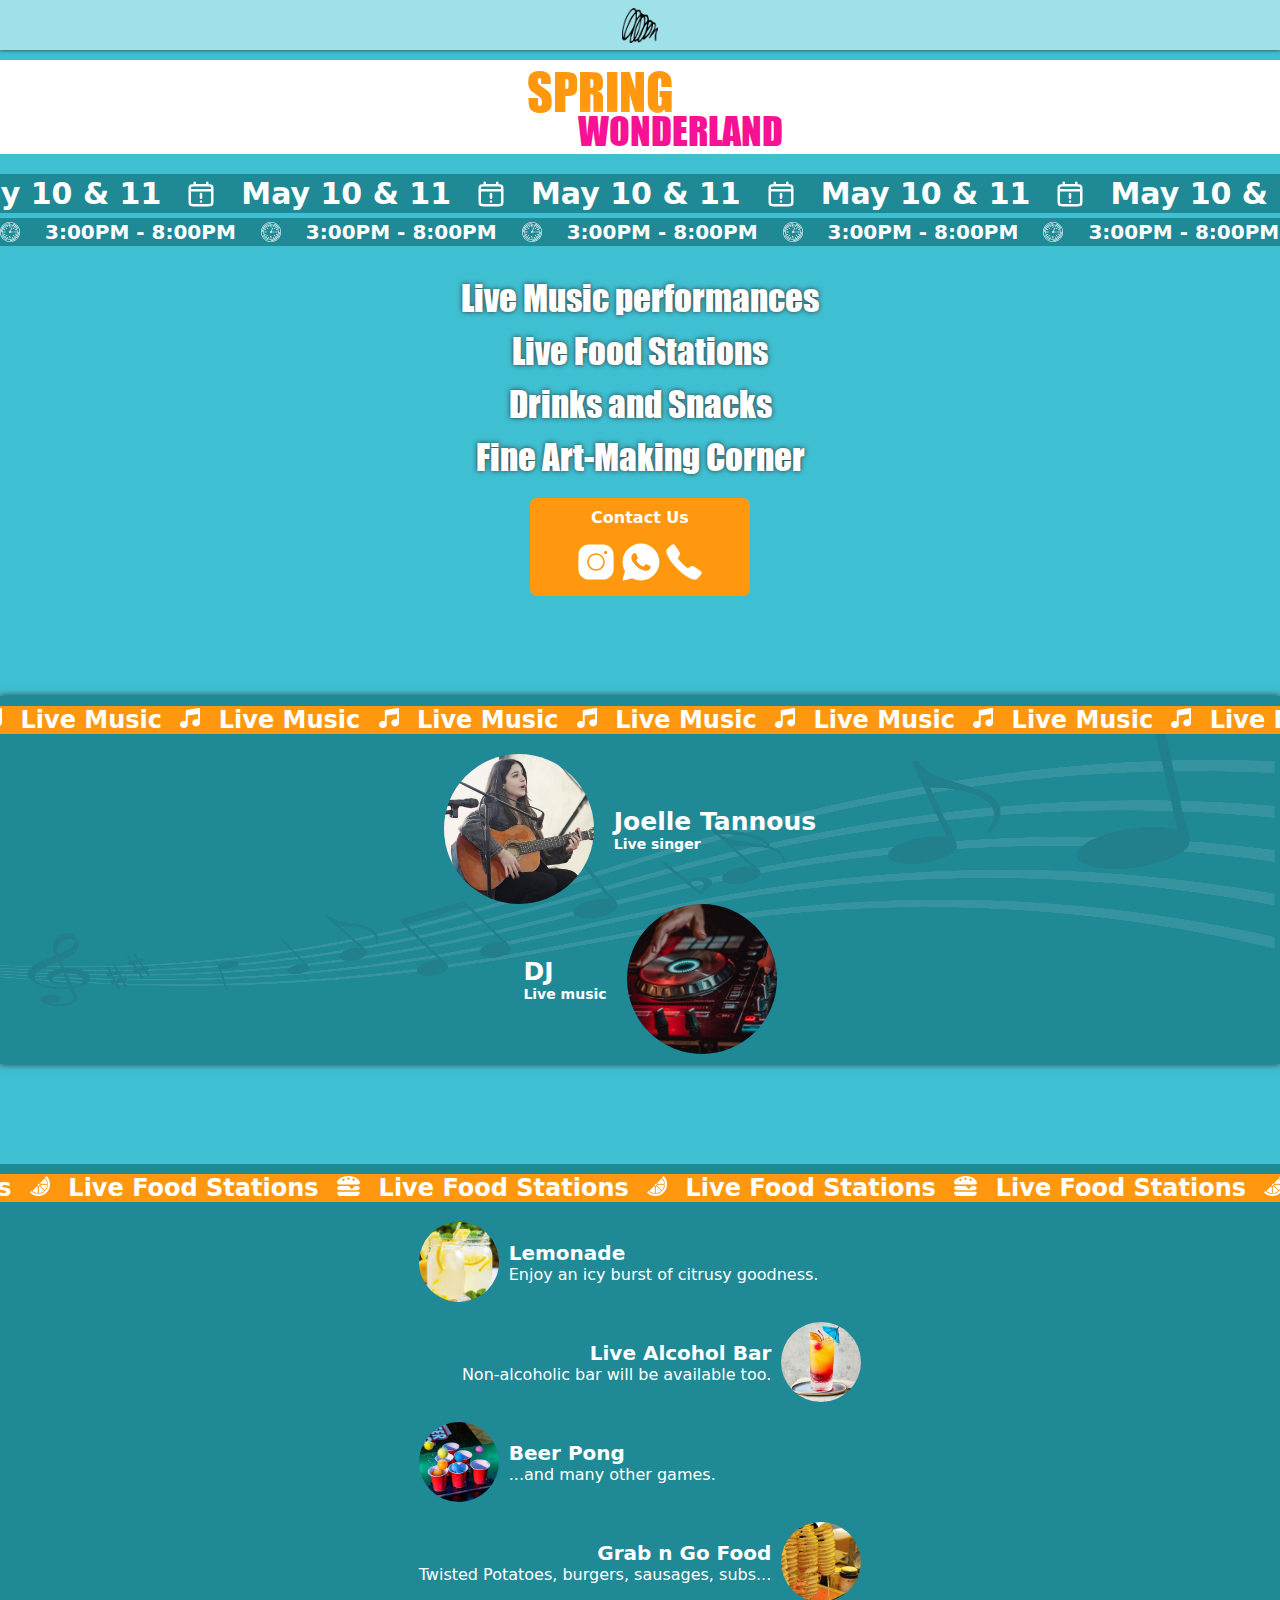
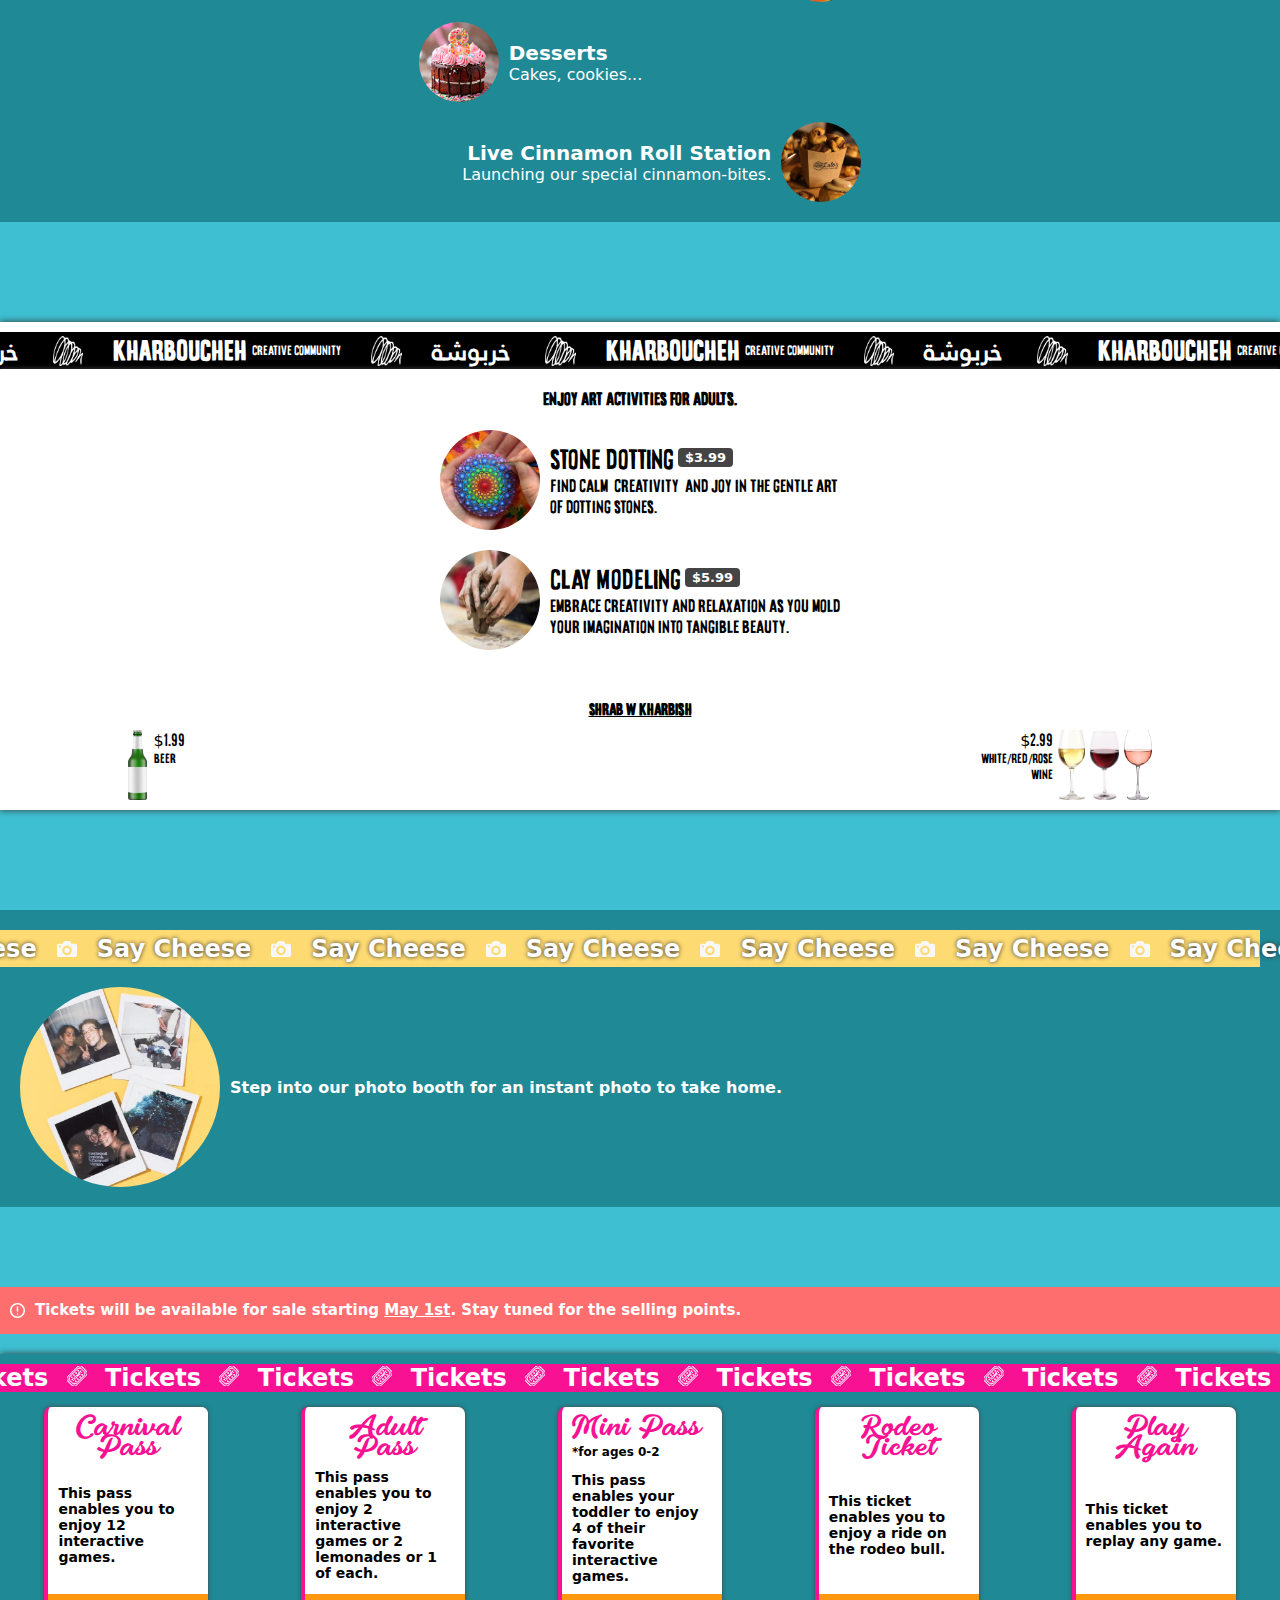
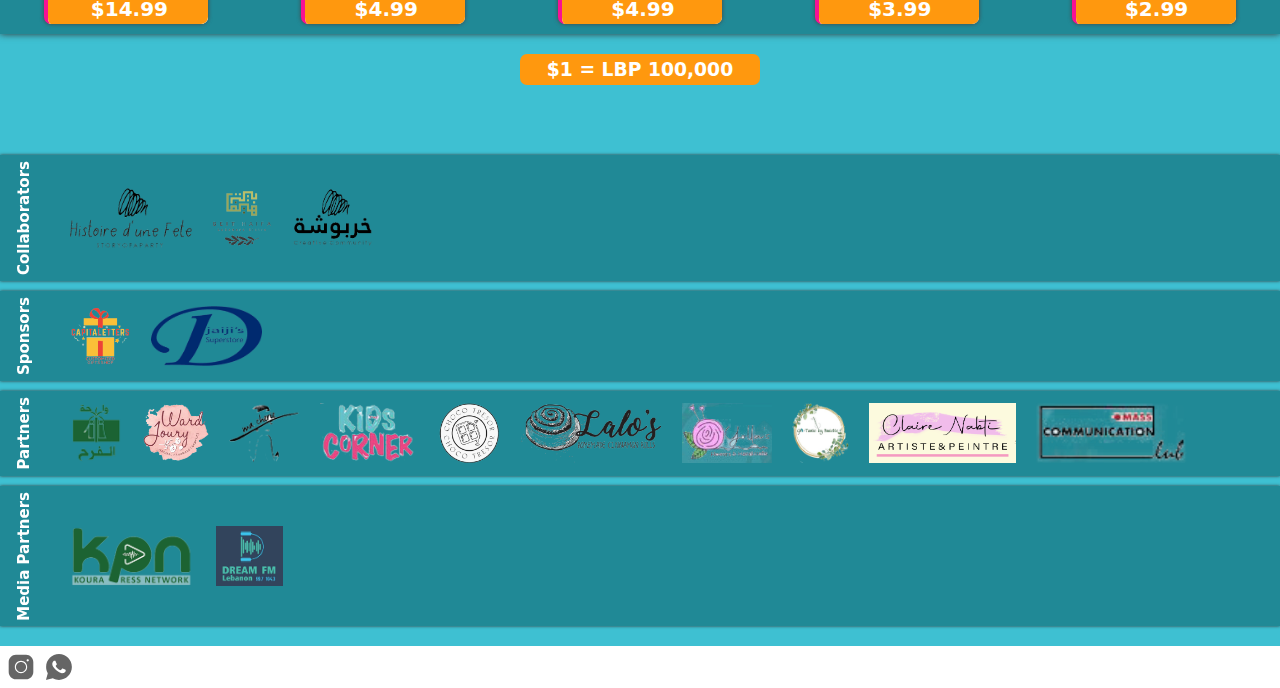
==== index.html @ c36c8b17 "fsfsD" ====
<!DOCTYPE html>
<html lang="en">
<head>
    <meta charset="UTF-8">
    <meta name="viewport" content="width=400, initial-scale=1.0">
    <meta name="theme-color" content="#FFF"/>
    <title>Histoire D'une Fete</title>
    <script src="./index.js" defer></script>
    <link href="./index.css" rel="stylesheet">
</head>
<body>
    <div class="video-container">
        <!-- <video id="#loading-loop" muted autoplay style="width:360px">
            <source src="./res/loop.mp4">
        </video> -->
        <img id="load-logo" src="./res/HDFlogotext.png">
    </div>
    

    <nav id="navbar">
        <div class="nav-group nav-group-1">
        </div>

        <div class="nav-logo">
            <img src="./res/HDFlogo.png">
        </div>

        <div class="nav-group nav-group-2">
        </div>

    </nav>

    <div class="title">
        <span>SPRING </span><span>WONDERLAND</span>
    </div>


    <div class="container">


        <div class="info-wrapper">
            <div class="dates">
                <img src="./res/calendar.svg"><h2>May 10 & 11</h2><img src="./res/calendar.svg"><h2>May 10 & 11</h2><img src="./res/calendar.svg"><h2>May 10 & 11</h2><img src="./res/calendar.svg"><h2>May 10 & 11</h2><img src="./res/calendar.svg"><h2>May 10 & 11</h2><img src="./res/calendar.svg"><h2>May 10 & 11</h2><img src="./res/calendar.svg"><h2>May 10 & 11</h2><img src="./res/calendar.svg"><h2>May 10 & 11</h2><img src="./res/calendar.svg"><h2>May 10 & 11</h2><img src="./res/calendar.svg"><h2>May 10 & 11</h2><img src="./res/calendar.svg"><h2>May 10 & 11</h2><img src="./res/calendar.svg"><h2>May 10 & 11</h2><img src="./res/calendar.svg"><h2>May 10 & 11</h2><img src="./res/calendar.svg"><h2>May 10 & 11</h2><img src="./res/calendar.svg"><h2>May 10 & 11</h2><img src="./res/calendar.svg"><h2>May 10 & 11</h2><img src="./res/calendar.svg"><h2>May 10 & 11</h2><img src="./res/calendar.svg"><h2>May 10 & 11</h2><img src="./res/calendar.svg"><h2>May 10 & 11</h2><img src="./res/calendar.svg"><h2>May 10 & 11</h2><img src="./res/calendar.svg"><h2>May 10 & 11</h2><img src="./res/calendar.svg"><h2>May 10 & 11</h2><img src="./res/calendar.svg"><h2>May 10 & 11</h2><img src="./res/calendar.svg"><h2>May 10 & 11</h2><img src="./res/calendar.svg"><h2>May 10 & 11</h2><img src="./res/calendar.svg"><h2>May 10 & 11</h2><img src="./res/calendar.svg"><h2>May 10 & 11</h2><img src="./res/calendar.svg"><h2>May 10 & 11</h2><img src="./res/calendar.svg"><h2>May 10 & 11</h2><img src="./res/calendar.svg"><h2>May 10 & 11</h2><img src="./res/calendar.svg"><h2>May 10 & 11</h2><img src="./res/calendar.svg"><h2>May 10 & 11</h2><img src="./res/calendar.svg"><h2>May 10 & 11</h2><img src="./res/calendar.svg"><h2>May 10 & 11</h2><img src="./res/calendar.svg"><h2>May 10 & 11</h2><img src="./res/calendar.svg"><h2>May 10 & 11</h2><img src="./res/calendar.svg"><h2>May 10 & 11</h2><img src="./res/calendar.svg"><h2>May 10 & 11</h2><img src="./res/calendar.svg"><h2>May 10 & 11</h2><img src="./res/calendar.svg"><h2>May 10 & 11</h2><img src="./res/calendar.svg"><h2>May 10 & 11</h2><img src="./res/calendar.svg"><h2>May 10 & 11</h2><img src="./res/calendar.svg"><h2>May 10 & 11</h2><img src="./res/calendar.svg"><h2>May 10 & 11</h2><img src="./res/calendar.svg"><h2>May 10 & 11</h2><img src="./res/calendar.svg"><h2>May 10 & 11</h2><img src="./res/calendar.svg"><h2>May 10 & 11</h2><img src="./res/calendar.svg"><h2>May 10 & 11</h2><img src="./res/calendar.svg"><h2>May 10 & 11</h2><img src="./res/calendar.svg"><h2>May 10 & 11</h2><img src="./res/calendar.svg"><h2>May 10 & 11</h2><img src="./res/calendar.svg"><h2>May 10 & 11</h2><img src="./res/calendar.svg"><h2>May 10 & 11</h2><img src="./res/calendar.svg"><h2>May 10 & 11</h2><img src="./res/calendar.svg"><h2>May 10 & 11</h2><img src="./res/calendar.svg"><h2>May 10 & 11</h2><img src="./res/calendar.svg"><h2>May 10 & 11</h2><img src="./res/calendar.svg"><h2>May 10 & 11</h2><img src="./res/calendar.svg"><h2>May 10 & 11</h2><img src="./res/calendar.svg"><h2>May 10 & 11</h2><img src="./res/calendar.svg"><h2>May 10 & 11</h2><img src="./res/calendar.svg"><h2>May 10 & 11</h2><img src="./res/calendar.svg"><h2>May 10 & 11</h2><img src="./res/calendar.svg"><h2>May 10 & 11</h2><img src="./res/calendar.svg"><h2>May 10 & 11</h2><img src="./res/calendar.svg"><h2>May 10 & 11</h2><img src="./res/calendar.svg"><h2>May 10 & 11</h2><img src="./res/calendar.svg"><h2>May 10 & 11</h2>
            </div>
            <div class="dates times">
                <img src="./res/clock.svg"><h2>3:00PM - 8:00PM</h2><img src="./res/clock.svg"><h2>3:00PM - 8:00PM</h2><img src="./res/clock.svg"><h2>3:00PM - 8:00PM</h2><img src="./res/clock.svg"><h2>3:00PM - 8:00PM</h2><img src="./res/clock.svg"><h2>3:00PM - 8:00PM</h2><img src="./res/clock.svg"><h2>3:00PM - 8:00PM</h2><img src="./res/clock.svg"><h2>3:00PM - 8:00PM</h2><img src="./res/clock.svg"><h2>3:00PM - 8:00PM</h2><img src="./res/clock.svg"><h2>3:00PM - 8:00PM</h2><img src="./res/clock.svg"><h2>3:00PM - 8:00PM</h2><img src="./res/clock.svg"><h2>3:00PM - 8:00PM</h2><img src="./res/clock.svg"><h2>3:00PM - 8:00PM</h2><img src="./res/clock.svg"><h2>3:00PM - 8:00PM</h2><img src="./res/clock.svg"><h2>3:00PM - 8:00PM</h2><img src="./res/clock.svg"><h2>3:00PM - 8:00PM</h2><img src="./res/clock.svg"><h2>3:00PM - 8:00PM</h2><img src="./res/clock.svg"><h2>3:00PM - 8:00PM</h2><img src="./res/clock.svg"><h2>3:00PM - 8:00PM</h2><img src="./res/clock.svg"><h2>3:00PM - 8:00PM</h2><img src="./res/clock.svg"><h2>3:00PM - 8:00PM</h2><img src="./res/clock.svg"><h2>3:00PM - 8:00PM</h2><img src="./res/clock.svg"><h2>3:00PM - 8:00PM</h2><img src="./res/clock.svg"><h2>3:00PM - 8:00PM</h2><img src="./res/clock.svg"><h2>3:00PM - 8:00PM</h2><img src="./res/clock.svg"><h2>3:00PM - 8:00PM</h2><img src="./res/clock.svg"><h2>3:00PM - 8:00PM</h2><img src="./res/clock.svg"><h2>3:00PM - 8:00PM</h2><img src="./res/clock.svg"><h2>3:00PM - 8:00PM</h2><img src="./res/clock.svg"><h2>3:00PM - 8:00PM</h2><img src="./res/clock.svg"><h2>3:00PM - 8:00PM</h2><img src="./res/clock.svg"><h2>3:00PM - 8:00PM</h2><img src="./res/clock.svg"><h2>3:00PM - 8:00PM</h2><img src="./res/clock.svg"><h2>3:00PM - 8:00PM</h2><img src="./res/clock.svg"><h2>3:00PM - 8:00PM</h2><img src="./res/clock.svg"><h2>3:00PM - 8:00PM</h2><img src="./res/clock.svg"><h2>3:00PM - 8:00PM</h2><img src="./res/clock.svg"><h2>3:00PM - 8:00PM</h2><img src="./res/clock.svg"><h2>3:00PM - 8:00PM</h2><img src="./res/clock.svg"><h2>3:00PM - 8:00PM</h2><img src="./res/clock.svg"><h2>3:00PM - 8:00PM</h2><img src="./res/clock.svg"><h2>3:00PM - 8:00PM</h2><img src="./res/clock.svg"><h2>3:00PM - 8:00PM</h2><img src="./res/clock.svg"><h2>3:00PM - 8:00PM</h2><img src="./res/clock.svg"><h2>3:00PM - 8:00PM</h2><img src="./res/clock.svg"><h2>3:00PM - 8:00PM</h2><img src="./res/clock.svg"><h2>3:00PM - 8:00PM</h2><img src="./res/clock.svg"><h2>3:00PM - 8:00PM</h2><img src="./res/clock.svg"><h2>3:00PM - 8:00PM</h2><img src="./res/clock.svg"><h2>3:00PM - 8:00PM</h2><img src="./res/clock.svg"><h2>3:00PM - 8:00PM</h2><img src="./res/clock.svg"><h2>3:00PM - 8:00PM</h2><img src="./res/clock.svg"><h2>3:00PM - 8:00PM</h2><img src="./res/clock.svg"><h2>3:00PM - 8:00PM</h2><img src="./res/clock.svg"><h2>3:00PM - 8:00PM</h2><img src="./res/clock.svg"><h2>3:00PM - 8:00PM</h2><img src="./res/clock.svg"><h2>3:00PM - 8:00PM</h2><img src="./res/clock.svg"><h2>3:00PM - 8:00PM</h2><img src="./res/clock.svg"><h2>3:00PM - 8:00PM</h2><img src="./res/clock.svg"><h2>3:00PM - 8:00PM</h2><img src="./res/clock.svg"><h2>3:00PM - 8:00PM</h2><img src="./res/clock.svg"><h2>3:00PM - 8:00PM</h2><img src="./res/clock.svg"><h2>3:00PM - 8:00PM</h2><img src="./res/clock.svg"><h2>3:00PM - 8:00PM</h2><img src="./res/clock.svg"><h2>3:00PM - 8:00PM</h2><img src="./res/clock.svg"><h2>3:00PM - 8:00PM</h2><img src="./res/clock.svg"><h2>3:00PM - 8:00PM</h2><img src="./res/clock.svg"><h2>3:00PM - 8:00PM</h2>
            </div>
            <div class="info-div">
                <!-- <div class="div-item"><img src="./res/bull.jpg"><p>Interactive Games</p></div> -->
                <div class="div-item"><p>Live Music performances</p></div>
                <div class="div-item"><p>Live Food Stations</p></div>
                <div class="div-item"><p>Drinks and Snacks</p></div>
                <div class="div-item"><p>Fine Art-Making Corner</p></div>
            </div>

            <div class="sm-buttons">

                <div class="contact-us">
                    <p>Contact Us</p>
                </div>
                <div class="links">
                    <a href="https://instagram.com/histoiredunefete"><img src="./res/insta-icon.svg"></a>
                    <a href="https://wa.me/+96176669172"><img src="./res/whatsapp-icon.svg"></a>
                    <a href="tel:76669172"><img src="./res/phone.png"></a>
                    <!-- <a href="https://maps.app.goo.gl/9vb5FraBRJ5aWzQx5"><img src="./res/location-pin.svg"></a> -->
                </div>
            </div>
        </div>


        <div class="music-wrapper wrapper">
            <div class="music">
                <h2>Live Music <img src="./res/music-note.svg"> Live Music <img src="./res/music-note.svg"> Live Music <img src="./res/music-note.svg"> Live Music <img src="./res/music-note.svg"> Live Music <img src="./res/music-note.svg"> Live Music <img src="./res/music-note.svg"> Live Music <img src="./res/music-note.svg"> Live Music <img src="./res/music-note.svg"> Live Music <img src="./res/music-note.svg"> Live Music <img src="./res/music-note.svg"> Live Music <img src="./res/music-note.svg"> Live Music <img src="./res/music-note.svg"> Live Music <img src="./res/music-note.svg"> Live Music <img src="./res/music-note.svg"> Live Music <img src="./res/music-note.svg"> Live Music <img src="./res/music-note.svg"> Live Music <img src="./res/music-note.svg"> Live Music <img src="./res/music-note.svg"> Live Music <img src="./res/music-note.svg"> Live Music <img src="./res/music-note.svg"> Live Music <img src="./res/music-note.svg"> Live Music <img src="./res/music-note.svg"> Live Music <img src="./res/music-note.svg"> Live Music <img src="./res/music-note.svg"> Live Music <img src="./res/music-note.svg"> Live Music <img src="./res/music-note.svg"> Live Music <img src="./res/music-note.svg"> Live Music <img src="./res/music-note.svg"> Live Music <img src="./res/music-note.svg"> Live Music <img src="./res/music-note.svg"> Live Music <img src="./res/music-note.svg"> Live Music <img src="./res/music-note.svg"> Live Music <img src="./res/music-note.svg"> Live Music <img src="./res/music-note.svg"> Live Music <img src="./res/music-note.svg"> Live Music <img src="./res/music-note.svg"> Live Music <img src="./res/music-note.svg"> Live Music <img src="./res/music-note.svg"> Live Music <img src="./res/music-note.svg"> Live Music <img src="./res/music-note.svg"> Live Music <img src="./res/music-note.svg"> Live Music <img src="./res/music-note.svg"> Live Music <img src="./res/music-note.svg"> Live Music <img src="./res/music-note.svg"> vvLive Music <img src="./res/music-note.svg"> Live Music <img src="./res/music-note.svg"> Live Music <img src="./res/music-note.svg"> Live Music <img src="./res/music-note.svg"> Live Music <img src="./res/music-note.svg"> Live Music <img src="./res/music-note.svg"> Live Music <img src="./res/music-note.svg"> Live Music <img src="./res/music-note.svg"> Live Music <img src="./res/music-note.svg"> Live Music <img src="./res/music-note.svg"> Live Music <img src="./res/music-note.svg"> Live Music <img src="./res/music-note.svg"> Live Music <img src="./res/music-note.svg"> Live Music <img src="./res/music-note.svg"> Live Music <img src="./res/music-note.svg"> Live Music <img src="./res/music-note.svg"> Live Music <img src="./res/music-note.svg"> Live Music <img src="./res/music-note.svg"> Live Music <img src="./res/music-note.svg"> </h2>
                <img src="./res/music-notes.png">
                <!-- <p>Enjoy <span class="pink">live</span> band music</p> -->
                <!-- <p>with</p> -->
                <div class="music-profile joelle">
                    <img src="./res/joelle.jpeg">
                    <div class="profile-text">
                        <h3>Joelle Tannous</h3>
                        <p>Live singer</p>
                    </div>
                    
                </div>

                <div class="music-profile dj">
                    <div class="profile-text">
                        <h3>DJ</h3>
                        <p>Live music</p>
                    </div>
                    <img src="./res/dj-board.jpg">
                </div>
                
            </div>
        </div>

        <!-- <div class="games-wrapper">
            <h2>Interactive Games</h2>
            
        </div> -->


        <div class="food-wrapper">
            <h2>Live Food Stations <img src="./res/lemon-slice.png"> Live Food Stations <img src="./res/burger.svg"> Live Food Stations <img src="./res/lemon-slice.png"> Live Food Stations <img src="./res/burger.svg"> Live Food Stations <img src="./res/lemon-slice.png"> Live Food Stations <img src="./res/burger.svg"> Live Food Stations <img src="./res/lemon-slice.png"> Live Food Stations <img src="./res/burger.svg"> Live Food Stations <img src="./res/lemon-slice.png"> Live Food Stations <img src="./res/burger.svg"> Live Food Stations <img src="./res/lemon-slice.png"> Live Food Stations <img src="./res/burger.svg"> Live Food Stations <img src="./res/lemon-slice.png"> Live Food Stations <img src="./res/burger.svg"> Live Food Stations <img src="./res/lemon-slice.png"> Live Food Stations <img src="./res/burger.svg"> Live Food Stations <img src="./res/lemon-slice.png"> Live Food Stations <img src="./res/burger.svg"> Live Food Stations <img src="./res/lemon-slice.png"> Live Food Stations <img src="./res/burger.svg"> Live Food Stations <img src="./res/lemon-slice.png"> Live Food Stations <img src="./res/burger.svg"> Live Food Stations <img src="./res/lemon-slice.png"> Live Food Stations <img src="./res/burger.svg"> Live Food Stations <img src="./res/lemon-slice.png"> Live Food Stations <img src="./res/burger.svg"> Live Food Stations <img src="./res/lemon-slice.png"> Live Food Stations <img src="./res/burger.svg"> </h2>
            <div class="food">

                <div class="food-item">
                    <img src="./res/lemonade.jpg">
                    <div class="food-text">
                        <h3>Lemonade</h3>
                        <p>Enjoy an icy burst of citrusy goodness.</p>
                    </div>
                </div>

                <div class="food-item">
                    <img src="./res/drink.jpg">
                    <div class="food-text">
                        <h3>Live Alcohol Bar</h3>
                        <p>Non-alcoholic bar will be available too.</p>
                    </div>
                </div>

                <div class="food-item">
                    <img src="./res/beer-pong.jpg">
                    <div class="food-text">
                        <h3>Beer Pong</h3>
                        <p>...and many other games.</p>
                    </div>
                </div>

                <div class="food-item">
                    <img src="./res/twisted-potatoes.jpg">
                    <div class="food-text">
                        <h3>Grab n Go Food</h3>
                        <p>Twisted Potatoes, burgers, sausages, subs...</p>
                    </div>
                </div>

                <div class="food-item">
                    <img src="./res/cake.png">
                    <div class="food-text">
                        <h3>Desserts</h3>
                        <p>Cakes, cookies...</p>
                    </div>
                </div>

                <div class="food-item">
                    <img src="./res/lalos.jpg">
                    <div class="food-text">
                        <h3>Live Cinnamon Roll Station</h3>
                        <p>Launching our special cinnamon-bites.</p>
                    </div>
                </div>

            
            </div>
        </div>

        <div class="kharboushe-wrapper wrapper">
            <div class="kharboushe-title">
                <h2 class="arabic">خربوشة</h2><img src="./res/HDFlogo.png"><h2 class="english">KHARBOUCHEH</h2><span>creative community</span> <img src="./res/HDFlogo.png"><h2 class="arabic">خربوشة</h2><img src="./res/HDFlogo.png"><h2 class="english">KHARBOUCHEH</h2><span>creative community</span> <img src="./res/HDFlogo.png"><h2 class="arabic">خربوشة</h2><img src="./res/HDFlogo.png"><h2 class="english">KHARBOUCHEH</h2><span>creative community</span> <img src="./res/HDFlogo.png"><h2 class="arabic">خربوشة</h2><img src="./res/HDFlogo.png"><h2 class="english">KHARBOUCHEH</h2><span>creative community</span> <img src="./res/HDFlogo.png"><h2 class="arabic">خربوشة</h2><img src="./res/HDFlogo.png"><h2 class="english">KHARBOUCHEH</h2><span>creative community</span> <img src="./res/HDFlogo.png"><h2 class="arabic">خربوشة</h2><img src="./res/HDFlogo.png"><h2 class="english">KHARBOUCHEH</h2><span>creative community</span> <img src="./res/HDFlogo.png"><h2 class="arabic">خربوشة</h2><img src="./res/HDFlogo.png"><h2 class="english">KHARBOUCHEH</h2><span>creative community</span> <img src="./res/HDFlogo.png"><h2 class="arabic">خربوشة</h2><img src="./res/HDFlogo.png"><h2 class="english">KHARBOUCHEH</h2><span>creative community</span> <img src="./res/HDFlogo.png"><h2 class="arabic">خربوشة</h2><img src="./res/HDFlogo.png"><h2 class="english">KHARBOUCHEH</h2><span>creative community</span> <img src="./res/HDFlogo.png"><h2 class="arabic">خربوشة</h2><img src="./res/HDFlogo.png"><h2 class="english">KHARBOUCHEH</h2><span>creative community</span> <img src="./res/HDFlogo.png"><h2 class="arabic">خربوشة</h2><img src="./res/HDFlogo.png"><h2 class="english">KHARBOUCHEH</h2><span>creative community</span> <img src="./res/HDFlogo.png"><h2 class="arabic">خربوشة</h2><img src="./res/HDFlogo.png"><h2 class="english">KHARBOUCHEH</h2><span>creative community</span> <img src="./res/HDFlogo.png"><h2 class="arabic">خربوشة</h2><img src="./res/HDFlogo.png"><h2 class="english">KHARBOUCHEH</h2><span>creative community</span> <img src="./res/HDFlogo.png"><h2 class="arabic">خربوشة</h2><img src="./res/HDFlogo.png"><h2 class="english">KHARBOUCHEH</h2><span>creative community</span> <img src="./res/HDFlogo.png"><h2 class="arabic">خربوشة</h2><img src="./res/HDFlogo.png"><h2 class="english">KHARBOUCHEH</h2><span>creative community</span> <img src="./res/HDFlogo.png"><h2 class="arabic">خربوشة</h2><img src="./res/HDFlogo.png"><h2 class="english">KHARBOUCHEH</h2><span>creative community</span> <img src="./res/HDFlogo.png">
            </div>

            <div class="kharboushe">
                <h2>Enjoy art activities for adults.</h2>

                <div class="kharboushe-item">
                    <img src="./res/stone-dotting.jpg">
                    <div class="kharboushe-item-text">
                        <div class="activity-title">
                            <p>Stone dotting</p>
                            <p class="price">$3.99</p>
                        </div>
                        <p>Find calm, creativity, and joy in the gentle art of dotting stones.</p>
                    </div>
                </div>

                <div class="kharboushe-item left">
                    <img src="./res/clay-modeling.jpg">
                    <div class="kharboushe-item-text">
                        <div class="activity-title">
                            <p>Clay Modeling</p>
                            <p class="price">$5.99</p>
                        </div>
                        <p>Embrace creativity and relaxation as you mold your imagination into tangible beauty.</p>
                    </div>
                </div>

                <h5>Shrab w Kharbish</h5>
                <div class="drinks">
                    <div class="beer">
                        <img src="./res/beer.png">
                        <div class="price">
                            <p><span class="dollar">$</span>1.99</p>
                            <p class="name">Beer</p>
                        </div>
                        
                    </div>
                    <div class="wine">

                        <div class="price">
                            <p><span class="dollar">$</span>2.99</p>
                            <p class="name">White<span class="dollar">/</span>Red<span class="dollar">/</span>Rose <br>Wine</p>
                        </div>

                        <img src="./res/white-wine.png">
                        <img src="./res/red-wine.png">
                        <img src="./res/rose-wine.png">
                    </div>
                    
                </div>

            </div>
        </div>


        <div class="photo-booth-wrapper">
            <div class="photo-booth-title">
                <h2>Say Cheese</h2><img src="./res/camera.svg"><h2>Say Cheese</h2> <img src="./res/camera.svg"><h2>Say Cheese</h2> <img src="./res/camera.svg"><h2>Say Cheese</h2> <img src="./res/camera.svg"><h2>Say Cheese</h2> <img src="./res/camera.svg"><h2>Say Cheese</h2> <img src="./res/camera.svg"><h2>Say Cheese</h2> <img src="./res/camera.svg"><h2>Say Cheese</h2> <img src="./res/camera.svg"><h2>Say Cheese</h2> <img src="./res/camera.svg"><h2>Say Cheese</h2> <img src="./res/camera.svg"><h2>Say Cheese</h2> <img src="./res/camera.svg"><h2>Say Cheese</h2> <img src="./res/camera.svg"><h2>Say Cheese</h2> <img src="./res/camera.svg"><h2>Say Cheese</h2> <img src="./res/camera.svg"><h2>Say Cheese</h2> <img src="./res/camera.svg"><h2>Say Cheese</h2> <img src="./res/camera.svg"><h2>Say Cheese</h2> <img src="./res/camera.svg"><h2>Say Cheese</h2> <img src="./res/camera.svg"><h2>Say Cheese</h2> <img src="./res/camera.svg"><h2>Say Cheese</h2> <img src="./res/camera.svg"><h2>Say Cheese</h2> <img src="./res/camera.svg"><h2>Say Cheese</h2> <img src="./res/camera.svg"><h2>Say Cheese</h2> <img src="./res/camera.svg"><h2>Say Cheese</h2> <img src="./res/camera.svg"><h2>Say Cheese</h2> <img src="./res/camera.svg"><h2>Say Cheese</h2> <img src="./res/camera.svg"><h2>Say Cheese</h2> <img src="./res/camera.svg"><h2>Say Cheese</h2> <img src="./res/camera.svg"><h2>Say Cheese</h2> <img src="./res/camera.svg"><h2>Say Cheese</h2> <img src="./res/camera.svg"><h2>Say Cheese</h2> <img src="./res/camera.svg"><h2>Say Cheese</h2> <img src="./res/camera.svg"><h2>Say Cheese</h2> <img src="./res/camera.svg"><h2>Say Cheese</h2> <img src="./res/camera.svg"><h2>Say Cheese</h2> <img src="./res/camera.svg"><h2>Say Cheese</h2> <img src="./res/camera.svg"><h2>Say Cheese</h2> <img src="./res/camera.svg"><h2>Say Cheese</h2> <img src="./res/camera.svg"><h2>Say Cheese</h2> <img src="./res/camera.svg"><h2>Say Cheese</h2> <img src="./res/camera.svg"><h2>Say Cheese</h2> <img src="./res/camera.svg"><h2>Say Cheese</h2> <img src="./res/camera.svg"><h2>Say Cheese</h2> <img src="./res/camera.svg"><h2>Say Cheese</h2> <img src="./res/camera.svg">
            </div>
            <div class="item">
                <img src="./res/photo-booth.jpg">
                <p>Step into our photo booth for an instant photo to take home.</p>
            </div>
            
            
        </div>

        <div class="tickets-alert">
            <img src="./res/attention.svg"> <h2>Tickets will be available for sale starting <span class="underline">May 1st</span>. Stay tuned for the selling points.</h2>
        </div>

        <div class="tickets-wrapper wrapper">
            <h2>Tickets <img src="./res/ticket.svg"> Tickets <img src="./res/ticket.svg"> Tickets <img src="./res/ticket.svg"> Tickets <img src="./res/ticket.svg"> Tickets <img src="./res/ticket.svg"> Tickets <img src="./res/ticket.svg"> Tickets <img src="./res/ticket.svg"> Tickets <img src="./res/ticket.svg"> Tickets <img src="./res/ticket.svg"> Tickets <img src="./res/ticket.svg"> Tickets <img src="./res/ticket.svg"> Tickets <img src="./res/ticket.svg"> Tickets <img src="./res/ticket.svg"> Tickets <img src="./res/ticket.svg"> Tickets <img src="./res/ticket.svg"> Tickets <img src="./res/ticket.svg"> Tickets <img src="./res/ticket.svg"> Tickets <img src="./res/ticket.svg"> Tickets <img src="./res/ticket.svg"> Tickets <img src="./res/ticket.svg"> Tickets <img src="./res/ticket.svg"> Tickets <img src="./res/ticket.svg"> Tickets <img src="./res/ticket.svg"> Tickets <img src="./res/ticket.svg"> Tickets <img src="./res/ticket.svg"> Tickets <img src="./res/ticket.svg"> Tickets <img src="./res/ticket.svg"> Tickets <img src="./res/ticket.svg"> Tickets <img src="./res/ticket.svg"> Tickets <img src="./res/ticket.svg"> Tickets <img src="./res/ticket.svg"> Tickets <img src="./res/ticket.svg"> Tickets <img src="./res/ticket.svg"> Tickets <img src="./res/ticket.svg"> Tickets <img src="./res/ticket.svg"> Tickets <img src="./res/ticket.svg"> </h2>

            <div class="tickets">

                <div class="carnival-pass ticket">
                    <h5 class="shiny-text">Carnival Pass</h5>
                    <p>This pass enables you to enjoy 12 interactive games.</p>
                    <div class="ticket-footer">
                        <p>$14.99</p>
                    </div>
                </div>

                <div class="adult-pass ticket">
                    <h5>Adult Pass</h5>
                    <p>This pass enables you to enjoy 2 interactive games or 2 lemonades or 1 of each.</p> 
                    <div class="ticket-footer">
                        <p>$4.99</p>
                    </div>
                </div>

                <div class="mini-pass ticket">
                    <h5>Mini Pass</h5>
                    <h6>*for ages 0-2</h6>
                    <p>This pass enables your toddler to enjoy 4 of their favorite interactive games.</p> 
                    <div class="ticket-footer">
                        <p>$4.99</p>
                    </div>
                </div>

                <div class="rodeo-pass ticket">
                    <h5>Rodeo Ticket</h5>
                    <p>This ticket enables you to enjoy a ride on the rodeo bull.</p> 
                    <div class="ticket-footer">
                        <p>$3.99</p>
                    </div>
                </div>

                <div class="again-pass ticket">
                    <h5>Play Again</h5>
                    <p>This ticket enables you to replay any game.</p> 
                    <div class="ticket-footer">
                        <p>$2.99</p>
                    </div>
                </div>

            </div>
        </div>


        <div class="rate-wrapper">
            <div class="rate">
                <h3>$1 = LBP 100,000</h3>
            </div>
        </div>



    </div>


    <div class="all-logos-wrapper">

        <div class="logo-line">
            <h3>Collaborators</h3>
            <div class="logos">
                <img src="./res/footer-logos/HDF-footer.png">
                <img src="./res/footer-logos/BeitHaifa-footer.png">
                <img src="./res/footer-logos/kharboushe-footer.png">
            </div>
        </div>

        <div class="logo-line">
            <h3>Sponsors</h3>
            <div class="logos">
                <img src="./res/footer-logos/capitaLetters-footer.png">
                <img src="./res/footer-logos/djaijis-footer.png"> 
            </div>
        </div>

        <div class="logo-line">
            <h3>Partners</h3>
            <div class="logos">
                <img src="./res/footer-logos/wahetlfarah-footer.png">
                <img src="./res/footer-logos/wardJoury-footer.png">
                <img src="./res/footer-logos/maCherie-footer.png">
                <img src="./res/footer-logos/kidsCorner-footer.png">
                <img src="./res/footer-logos/chocoTresor-footer.png">
                <img src="./res/footer-logos/lalos-footer.png">
                <img src="./res/footer-logos/yollaFlowers-footer.png">  
                <img src="./res/footer-logos/giftTastic-footer.png">
                <img src="./res/footer-logos/claireNabte-footer.png">
                <img src="./res/footer-logos/mcom-footer.png">     
            </div>
        </div>

        <div class="logo-line">
            <h3>Media Partners</h3>
            <div class="logos">
                <img src="./res/footer-logos/KPN-footer.png">
                <img src="./res/footer-logos/dreamFM-footer.png">
            </div>
        </div>

    </div>

    <footer>
        <div class="footer">
            <div class="social-media-buttons">
                <a href="https://instagram.com/histoiredunefete"><img src="./res/insta-icon.svg"></a>
                <a href="https://wa.me/+96176669172"><img src="./res/whatsapp-icon.svg"></a>
            </div>
            
        </div>
    </footer>

    <!-- <img src="./res/plant1.png" class="background-plant"> -->
    <!-- <img src="./res/plant2.png" class="background-plant"> -->

</body>
</html>
---- index.css ----
@keyframes load {
  0% {
    align-self: center;
    transform: scale(30%);
    opacity: 50%;
    filter: invert(0);
  }
  20% {
    transform: scale(50%);
    opacity: 100%;
    align-self: center;
    filter: invert(0);
  }
  50% {
    transform: scale(50%);
    opacity: 100%;
    align-self: center;
    filter: invert(0);
  }
  100% {
    align-self: center;
    opacity: 0%;
    transform: scale(500%);
  }
}
#load-logo {
  height: 320px;
  opacity: 0%;
  animation-name: load;
  animation-duration: 4s;
}

nav#navbar {
  display: flex;
  justify-content: flex-start;
  align-items: center;
  background: rgba(255, 255, 255, 0.5);
  width: 100vw;
  height: 50px;
  box-shadow: 0px 0px 4px #333;
  position: fixed;
  top: 0px;
  z-index: 100;
  backdrop-filter: blur(5px);
  -webkit-backdrop-filter: blur(5px);
}
nav#navbar .nav-group {
  padding: 10px;
}
nav#navbar .nav-group a {
  color: white;
}
nav#navbar .nav-logo {
  flex-grow: 1;
  display: flex;
  justify-content: center;
}
nav#navbar .nav-logo img {
  height: 35px;
  opacity: 100%;
}

.video-container {
  height: 100vh;
  width: 100vw;
  display: flex;
  align-items: center;
  justify-content: center;
}

.title {
  display: flex;
  flex-direction: column;
  align-items: center;
  background-color: white;
  margin: 60px 0 20px 0;
}
.title span {
  font-size: min(40px, 2.4rem);
  font-family: Impact, Haettenschweiler, "Arial Narrow Bold", sans-serif;
  text-shadow: 0px 0px 8px #FFF;
}
.title span:nth-child(1) {
  color: #ff980e;
  font-size: 50px;
  margin-right: 80px;
}
.title span:nth-child(2) {
  color: #f81193;
  margin-left: 80px;
  margin-top: -15px;
}
@keyframes slide-tickets {
  0% {
    transform: translate(0);
  }
  100% {
    transform: translateX(2120px);
  }
}
@keyframes shine {
  100% {
    background-position: 140% center;
  }
}
.tickets-wrapper {
  margin-top: 10px;
  background-color: #208996;
  box-shadow: 0px -1px 4px #333;
  padding: 10px 0 0 0;
  overflow-x: hidden;
}
.tickets-wrapper h2 {
  color: white;
  margin: 0;
  white-space: nowrap;
  animation-name: slide-tickets;
  animation-duration: 40s;
  animation-timing-function: linear;
  animation-iteration-count: infinite;
  background-color: #f81193;
  margin-left: -2800px;
}
.tickets-wrapper h2 img {
  height: 20px;
  filter: invert(1);
  margin: 0 10px;
}
.tickets-wrapper .tickets {
  display: grid;
  grid-template: repeat(auto-fit, minmax(180px, 1fr))/repeat(auto-fit, minmax(160px, 1fr));
  justify-items: center;
  gap: 10px 10px;
  padding: 10px 3px;
  margin-top: 5px;
}
.tickets-wrapper .tickets .carnival-pass {
  animation: shine 2.7s linear infinite;
  background: linear-gradient(45deg, #FFF 50%, rgba(255, 152, 14, 0.5) 60%, rgba(255, 152, 14, 0.5) 60%, #FFF 82%);
  background-size: 400% auto;
}
.tickets-wrapper .tickets .ticket {
  width: min(140px, 70%);
  padding: 10px 10px 0 10px;
  box-shadow: 0px 0px 4px #444;
  border-radius: 7px;
  background-color: #fff;
  border-left: 4px solid #f81193;
  display: flex;
  flex-direction: column;
  justify-content: space-between;
  align-items: flex-start;
  line-height: 20px;
  overflow-x: hidden;
}
.tickets-wrapper .tickets .ticket h5 {
  margin: 0;
  color: #f81193;
  font-size: 25px;
  font-family: fondy;
  font-weight: 500;
  text-align: center;
}
.tickets-wrapper .tickets .ticket h6 {
  margin: 5px 0 0 0;
  color: white;
  font-size: 12px;
  font-weight: 600;
  color: #000;
}
.tickets-wrapper .tickets .ticket p {
  color: #000;
  margin: 10px 0;
  font-weight: 700;
  font-size: 14px;
  line-height: 16px;
}
.tickets-wrapper .tickets .ticket ul {
  list-style-type: none;
  padding: 0;
}
.tickets-wrapper .tickets .ticket ul li {
  padding: 2px 0;
}
.tickets-wrapper .tickets .ticket .ticket-footer {
  width: 130%;
  height: 30px;
  margin: 0 0 0 -20px;
  display: flex;
  background-color: #ff980e;
  justify-content: center;
  align-items: center;
}
.tickets-wrapper .tickets .ticket .ticket-footer p {
  color: white;
  margin: 0;
  font-size: 20px;
  font-weight: 700;
  line-height: 20px;
}

footer {
  background-color: #FFF;
  color: white;
  width: 100%;
  padding: 0px;
  box-shadow: 0px 0px -4px #333;
}
footer .social-media-buttons {
  display: flex;
  justify-content: flex-start;
  align-items: center;
  gap: 10px;
  padding: 7px;
}
footer .social-media-buttons a {
  margin: 0;
  padding: 0;
  display: flex;
  align-items: center;
}
footer .social-media-buttons img {
  height: 28px;
  filter: invert(1);
  opacity: 60%;
}

@keyframes slide-music {
  0% {
    transform: translate(0);
  }
  100% {
    transform: translateX(2820px);
  }
}
.music-wrapper {
  overflow-x: hidden;
}
.music-wrapper .music {
  display: flex;
  flex-direction: column;
  align-items: center;
  background-color: #208996;
  overflow: hidden;
  padding: 10px;
}
.music-wrapper .music h2 {
  color: white;
  margin: 0 0 20px -3000px;
  white-space: nowrap;
  animation-name: slide-music;
  animation-duration: 50s;
  animation-timing-function: linear;
  animation-iteration-count: infinite;
  background-color: #ff980e;
  z-index: 2;
}
.music-wrapper .music h2 img {
  height: 20px;
  margin: 0 10px;
  filter: invert(1);
}
.music-wrapper .music p {
  font-size: 20px;
  font-weight: 600;
  margin: 10px;
  color: white;
  padding: 5px;
  border-radius: 7px;
  z-index: 2;
}
.music-wrapper .music > img {
  height: 300px;
  width: 100%;
  opacity: 10%;
  z-index: 0;
  position: absolute;
  overflow: hidden;
  margin-left: -10px;
}
.music-wrapper .music h3 {
  color: white;
  margin: 10px;
  font-size: 25px;
}
.music-wrapper .music .music-profile {
  display: flex;
  align-items: center;
  z-index: 2;
}
.music-wrapper .music .music-profile img {
  border-radius: 50%;
  height: 150px;
}
.music-wrapper .music .music-profile .profile-text {
  margin: 0 20px;
  display: flex;
  flex-direction: column;
  justify-content: flex-start;
}
.music-wrapper .music .music-profile .profile-text h3 {
  margin: 0;
}
.music-wrapper .music .music-profile .profile-text p {
  font-size: 14px;
  margin: 0px;
  padding: 0;
}

.games-wrapper h2 {
  color: white;
}
.games-wrapper .games {
  color: #208996;
  height: 300px;
}

@keyframes slide-kharboushe {
  0% {
    transform: translate(0);
  }
  100% {
    transform: translateX(3870px);
  }
}
.kharboushe-wrapper {
  background-color: #FFF;
  padding: 10px 0 0 0;
  overflow-x: hidden;
  font-family: stupidMeeting;
}
.kharboushe-wrapper .background-img {
  height: 337px;
  width: 100%;
  opacity: 4%;
  z-index: 0;
  position: absolute;
  overflow: hidden;
}
.kharboushe-wrapper .kharboushe-title {
  display: flex;
  align-items: center;
  white-space: nowrap;
  background-color: black;
  animation-name: slide-kharboushe;
  animation-duration: 60s;
  animation-timing-function: linear;
  animation-iteration-count: infinite;
  margin: 0 0 0 -4000px;
  height: 35px;
  color: white;
  padding: 1px 0;
}
.kharboushe-wrapper .kharboushe-title h2 {
  color: white;
  font-size: 25px;
  padding: 5px 0;
  margin: 0 5px 0 0;
}
.kharboushe-wrapper .kharboushe-title .arabic {
  font-family: janna;
}
.kharboushe-wrapper .kharboushe-title span {
  margin: 0;
  font-size: 12px;
  font-weight: 400;
}
.kharboushe-wrapper .kharboushe-title img {
  height: 30px;
  filter: invert(1);
  margin: 0 30px;
}
.kharboushe-wrapper .kharboushe {
  box-shadow: 0px -1px 4px #333;
  overflow-x: hidden;
  display: flex;
  flex-direction: column;
  align-items: center;
  gap: 20px;
  padding: 20px 0px 0px 0px;
}
.kharboushe-wrapper .kharboushe h2 {
  font-size: 16px;
  text-align: center;
  margin: 0;
  font-weight: 600;
}
.kharboushe-wrapper .kharboushe h2 .bold {
  color: white;
  -webkit-text-stroke: 0.1px #555;
  text-stroke: 0.1px #555;
  text-shadow: 0px 0px 5px #222;
}
.kharboushe-wrapper .kharboushe p {
  margin: 0;
}
.kharboushe-wrapper .kharboushe .kharboushe-item {
  z-index: 3;
  display: flex;
  align-items: center;
  gap: 10px;
  margin: 0 20px;
  max-width: 400px;
}
.kharboushe-wrapper .kharboushe .kharboushe-item img {
  border-radius: 50%;
  height: 100px;
}
.kharboushe-wrapper .kharboushe .kharboushe-item .kharboushe-item-text {
  display: flex;
  flex-direction: column;
  align-items: flex-start;
}
.kharboushe-wrapper .kharboushe .kharboushe-item .kharboushe-item-text .activity-title {
  display: flex;
  align-items: center;
  gap: 4px;
}
.kharboushe-wrapper .kharboushe .kharboushe-item .kharboushe-item-text .activity-title p {
  font-size: 25px;
  font-weight: 500;
  border-radius: 7px;
}
.kharboushe-wrapper .kharboushe .kharboushe-item .kharboushe-item-text p.price {
  font-size: 13px;
  margin: 0 0 4px 0;
  background-color: #444;
  color: white;
  padding: 2px 7px;
  border-radius: 4px;
  font-weight: 600;
  font-family: system-ui, -apple-system, BlinkMacSystemFont, "Segoe UI", Roboto, Oxygen, Ubuntu, Cantarell, "Open Sans", "Helvetica Neue", sans-serif;
}
.kharboushe-wrapper .kharboushe h5 {
  margin: 30px 0 -10px 0;
  font-size: 15px;
  text-decoration: underline;
}
.kharboushe-wrapper .kharboushe .drinks {
  display: flex;
  align-items: center;
  justify-content: space-between;
  width: 80%;
  margin: 0px 20px 10px 20px;
}
.kharboushe-wrapper .kharboushe .drinks img {
  height: 70px;
}
.kharboushe-wrapper .kharboushe .drinks .beer {
  display: flex;
}
.kharboushe-wrapper .kharboushe .drinks .wine {
  display: flex;
  gap: 5px;
}
.kharboushe-wrapper .kharboushe .drinks .wine .price {
  text-align: right;
}
.kharboushe-wrapper .kharboushe .drinks .price {
  display: flex;
  flex-direction: column;
  margin-left: 7px;
  justify-content: flex-start;
}
.kharboushe-wrapper .kharboushe .drinks .price .name {
  font-size: 12px;
}

@keyframes slide-partners {
  0% {
    transform: translate(0);
  }
  100% {
    transform: translateX(-220px);
  }
}
.all-logos-wrapper {
  display: grid;
  grid-template-rows: repeat(auto-fill, minmax(100px, 1fr));
  gap: 10px;
  margin-bottom: 20px;
}
.all-logos-wrapper .logo-line {
  box-shadow: 0px 0px 3px #333;
  padding: 6px 0;
  display: grid;
  grid-template-columns: 50px repeat(auto-fit, minmax(90px, 1fr));
  gap: 20px;
  background-color: #208996;
}
.all-logos-wrapper .logo-line h3 {
  writing-mode: vertical-rl;
  text-orientation: mixed;
  font-size: 15px;
  transform: rotate(180deg);
  color: #FFF;
  text-align: center;
  z-index: 5;
}
.all-logos-wrapper .logo-line .logos {
  display: flex;
  justify-content: flex-start;
  align-items: center;
  flex-wrap: wrap;
  gap: 20px;
}
.all-logos-wrapper .logo-line .logos img {
  height: 60px;
  flex-shrink: 1;
}

@keyframes slide-food {
  0% {
    transform: translate(0);
  }
  100% {
    transform: translateX(2200px);
  }
}
.food-wrapper {
  background-color: #208996;
  padding: 10px 0 0 0;
  overflow-x: hidden;
  display: flex;
  flex-direction: column;
  align-items: center;
}
.food-wrapper h2 {
  white-space: nowrap;
  background-color: #ff980e;
  color: white;
  animation-name: slide-food;
  animation-duration: 40s;
  animation-timing-function: linear;
  animation-iteration-count: infinite;
  margin: 0 0 0 -3000px;
}
.food-wrapper h2 img {
  height: 20px;
  filter: invert(1);
  margin: 0 10px;
}
.food-wrapper .food {
  padding: 20px;
  display: flex;
  flex-direction: column;
  justify-content: flex-start;
  gap: 20px;
  max-width: 600px;
}
.food-wrapper .food .food-item {
  display: flex;
  align-items: center;
  color: white;
  gap: 10px;
}
.food-wrapper .food .food-item img {
  height: 80px;
  border-radius: 50%;
}
.food-wrapper .food .food-item .food-text {
  display: flex;
  flex-direction: column;
}
.food-wrapper .food .food-item .food-text h3 {
  margin: 0;
  font-size: 20px;
}
.food-wrapper .food .food-item .food-text p {
  font-size: 16px;
  margin: 0;
}
.food-wrapper .food .food-item:nth-child(2n) {
  flex-direction: row-reverse;
  text-align: right;
}

@keyframes slide-dates {
  0% {
    transform: translate(0);
  }
  100% {
    transform: translateX(3870px);
  }
}
@keyframes slide-time {
  0% {
    transform: translate(0);
  }
  100% {
    transform: translateX(-3870px);
  }
}
.info-wrapper {
  overflow-x: hidden;
}
.info-wrapper .dates {
  display: flex;
  align-items: center;
  white-space: nowrap;
  animation-name: slide-dates;
  animation-duration: 100s;
  animation-timing-function: linear;
  animation-iteration-count: infinite;
  margin: 0 0 0 -3870px;
  gap: 25px;
  background-color: #208996;
  padding: 2px 0;
}
.info-wrapper .dates h2 {
  color: white;
  margin: 0;
  display: flex;
  flex-direction: column;
  align-items: center;
  justify-content: center;
  font-size: 30px;
  font-family: system-ui, -apple-system, BlinkMacSystemFont, "Segoe UI", Roboto, Oxygen, Ubuntu, Cantarell, "Open Sans", "Helvetica Neue", sans-serif;
}
.info-wrapper .dates img {
  height: 30px;
}
.info-wrapper .times {
  animation-name: slide-time;
  animation-duration: 100s;
  animation-timing-function: linear;
  animation-iteration-count: infinite;
  margin: 5px -3870px 0 0;
}
.info-wrapper .times h2 {
  font-size: 20px;
}
.info-wrapper .times img {
  height: 20px;
}
.info-wrapper .info-div {
  list-style-type: none;
  margin: 30px 0 0 0;
  padding: 0;
  display: flex;
  flex-direction: column;
  gap: 10px;
}
.info-wrapper .info-div .div-item {
  display: flex;
  align-items: center;
  justify-content: center;
  gap: 20px;
}
.info-wrapper .info-div .div-item p {
  color: white;
  text-align: center;
  font-size: 35px;
  margin: 0;
  font-family: Impact, Haettenschweiler, "Arial Narrow Bold", sans-serif;
  text-shadow: 0px 0px 5px #333;
}
.info-wrapper .info-div .div-item img {
  height: 100px;
  border-radius: 50%;
}
.info-wrapper .sm-buttons {
  display: flex;
  justify-content: center;
  align-items: center;
  flex-direction: column;
  gap: 15px;
  background-color: #ff980e;
  padding: 10px;
  margin: 20px auto 0 auto;
  border-radius: 7px;
  max-width: 200px;
}
.info-wrapper .sm-buttons img {
  height: 40px;
}
.info-wrapper .sm-buttons a:nth-child(3) {
  margin: 0 0 0 -2px;
}
.info-wrapper .contact-us {
  display: flex;
  justify-content: center;
  cursor: pointer;
  font-weight: 600;
  color: white;
}
.info-wrapper .contact-us p {
  margin: 0;
}

@keyframes slide-photo-booth {
  0% {
    transform: translate(0);
  }
  100% {
    transform: translateX(3870px);
  }
}
.photo-booth-wrapper {
  overflow-x: hidden;
  padding: 20px;
  background-color: #208996;
}
.photo-booth-wrapper .photo-booth-title {
  display: flex;
  white-space: nowrap;
  align-items: center;
  gap: 20px;
  animation-name: slide-photo-booth;
  animation-duration: 50s;
  animation-timing-function: linear;
  animation-iteration-count: infinite;
  margin: 0 0 20px -4000px;
  height: 35px;
  color: white;
  padding: 1px 0;
  background-color: #fdda72;
  text-shadow: 0px 0px 4px #333;
}
.photo-booth-wrapper .photo-booth-title img {
  height: 20px;
}
.photo-booth-wrapper .item {
  display: flex;
  align-items: center;
  gap: 10px;
  color: white;
}
.photo-booth-wrapper .item img {
  height: 200px;
  border-radius: 50%;
}
.photo-booth-wrapper .item p {
  font-weight: 600;
}

.tickets-alert {
  display: flex;
  align-items: center;
  gap: 10px;
  background-color: #ff6e6e;
  margin: 80px 0 -80px 0;
  padding: 2px 10px;
}
.tickets-alert img {
  height: 15px;
}
.tickets-alert h2 {
  font-size: 15px;
  color: white;
}

.rate-wrapper {
  display: flex;
  align-items: center;
  flex-direction: column;
  margin: -80px 0 70px 0;
}
.rate-wrapper .rate {
  background-color: #ff980e;
  width: 200px;
  padding: 5px 20px;
  border-radius: 7px;
}
.rate-wrapper .rate h3 {
  margin: 0;
  color: white;
  text-align: center;
}

@font-face {
  font-family: fondy;
  src: url("./res/fondy.ttf");
}
@font-face {
  font-family: janna;
  src: url("./res/janna.ttf");
}
@font-face {
  font-family: Impact;
  src: url("./res/impact.ttf");
}
@font-face {
  font-family: stupidMeeting;
  src: url("./res/stupid-meeting.otf");
}
@keyframes show {
  0% {
    opacity: 50%;
  }
  100% {
    opacity: 100%;
    transform: scale(100%);
  }
}
body {
  font-family: system-ui, -apple-system, BlinkMacSystemFont, "Segoe UI", Roboto, Oxygen, Ubuntu, Cantarell, "Open Sans", "Helvetica Neue", sans-serif;
  margin: 0;
  overflow-x: hidden;
  background-color: #3ec0d2;
}

.show {
  animation-name: show;
  animation-duration: 0.3s;
}

.hidden {
  display: none;
  opacity: 0;
}

span.pink {
  color: #f81193;
}

span.orange {
  color: #ff980e;
}

.wrapper {
  margin: 100px 0;
  box-shadow: 0px 0px 7px #333;
}

.underline {
  text-decoration: underline;
}

.dollar {
  font-family: system-ui, -apple-system, BlinkMacSystemFont, "Segoe UI", Roboto, Oxygen, Ubuntu, Cantarell, "Open Sans", "Helvetica Neue", sans-serif;
  margin: 0;
}

/*# sourceMappingURL=index.css.map */
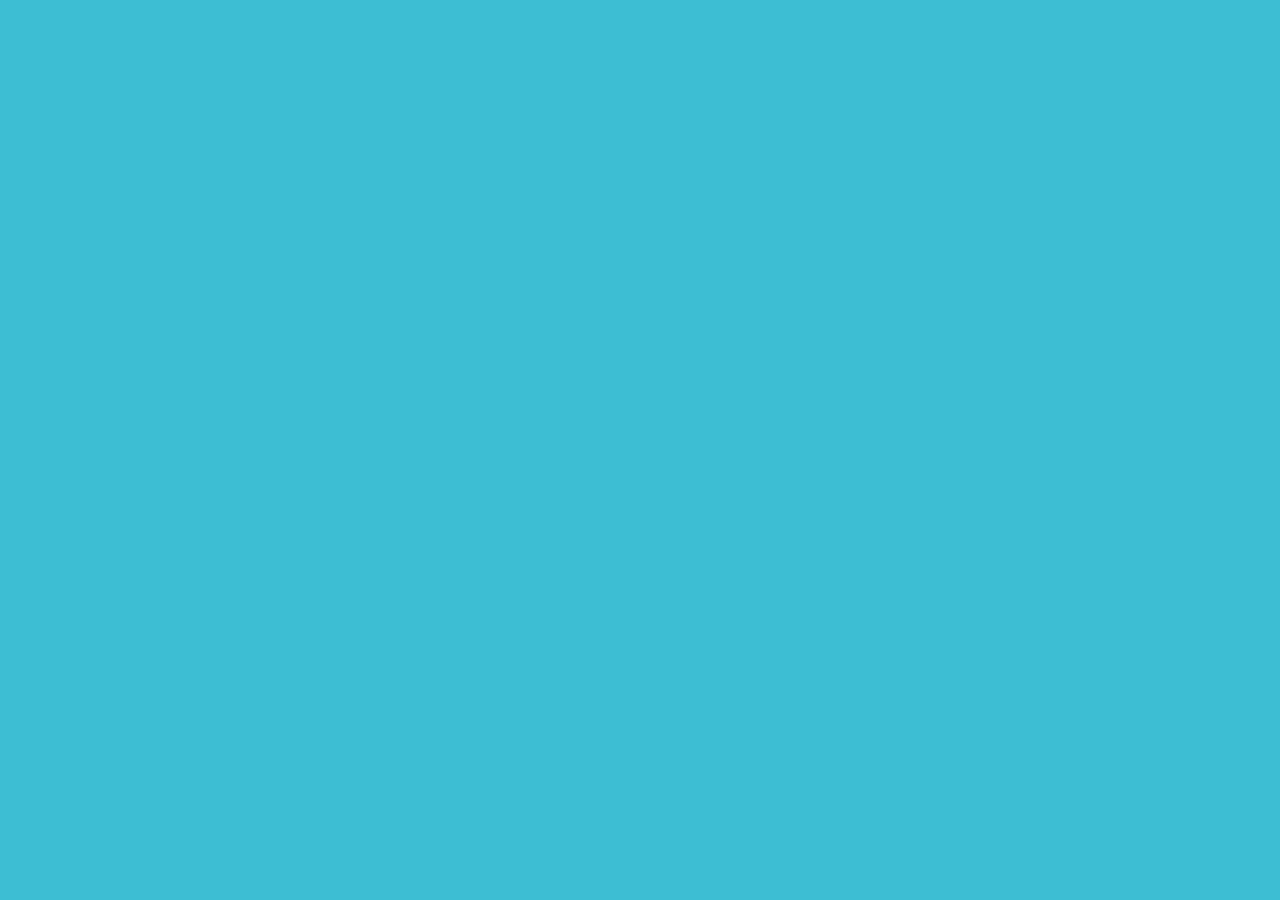
==== commit d124cce6: "adasda" ====
--- a/index.html
+++ b/index.html
@@ -186,6 +186,18 @@
                     </div>
                 </div>
 
+                <div class="kharboushe-item left">
+                    <img src="./res/mini-canvas.jpg">
+                    <div class="kharboushe-item-text">
+                        <div class="activity-title">
+                            <p>Mini Canvas Painting</p>
+                            <p class="price">$7.99</p>
+                        </div>
+                        <p>Enjoy the magic of art on a miniature scale, where every stroke tells a story.</p>
+                    </div>
+                </div>
+
+
                 <h5>Shrab w Kharbish</h5>
                 <div class="drinks">
                     <div class="beer">
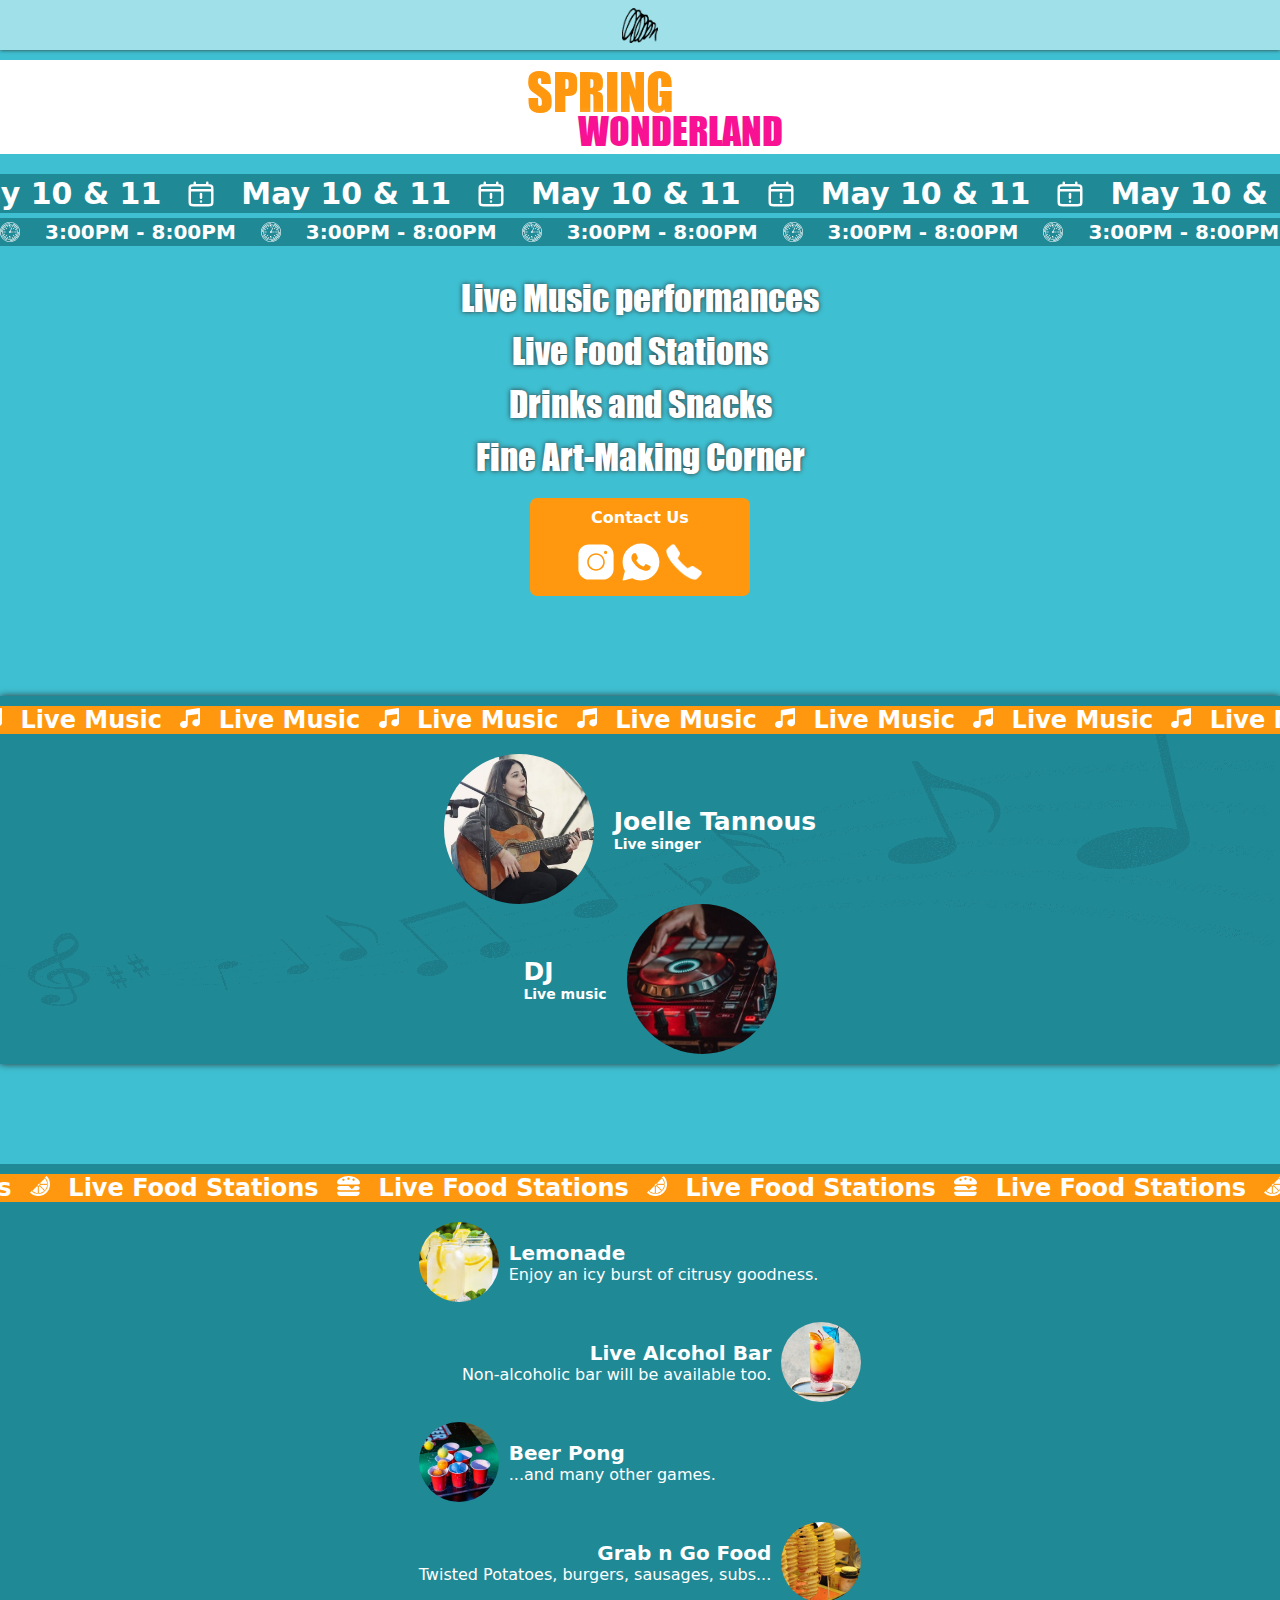
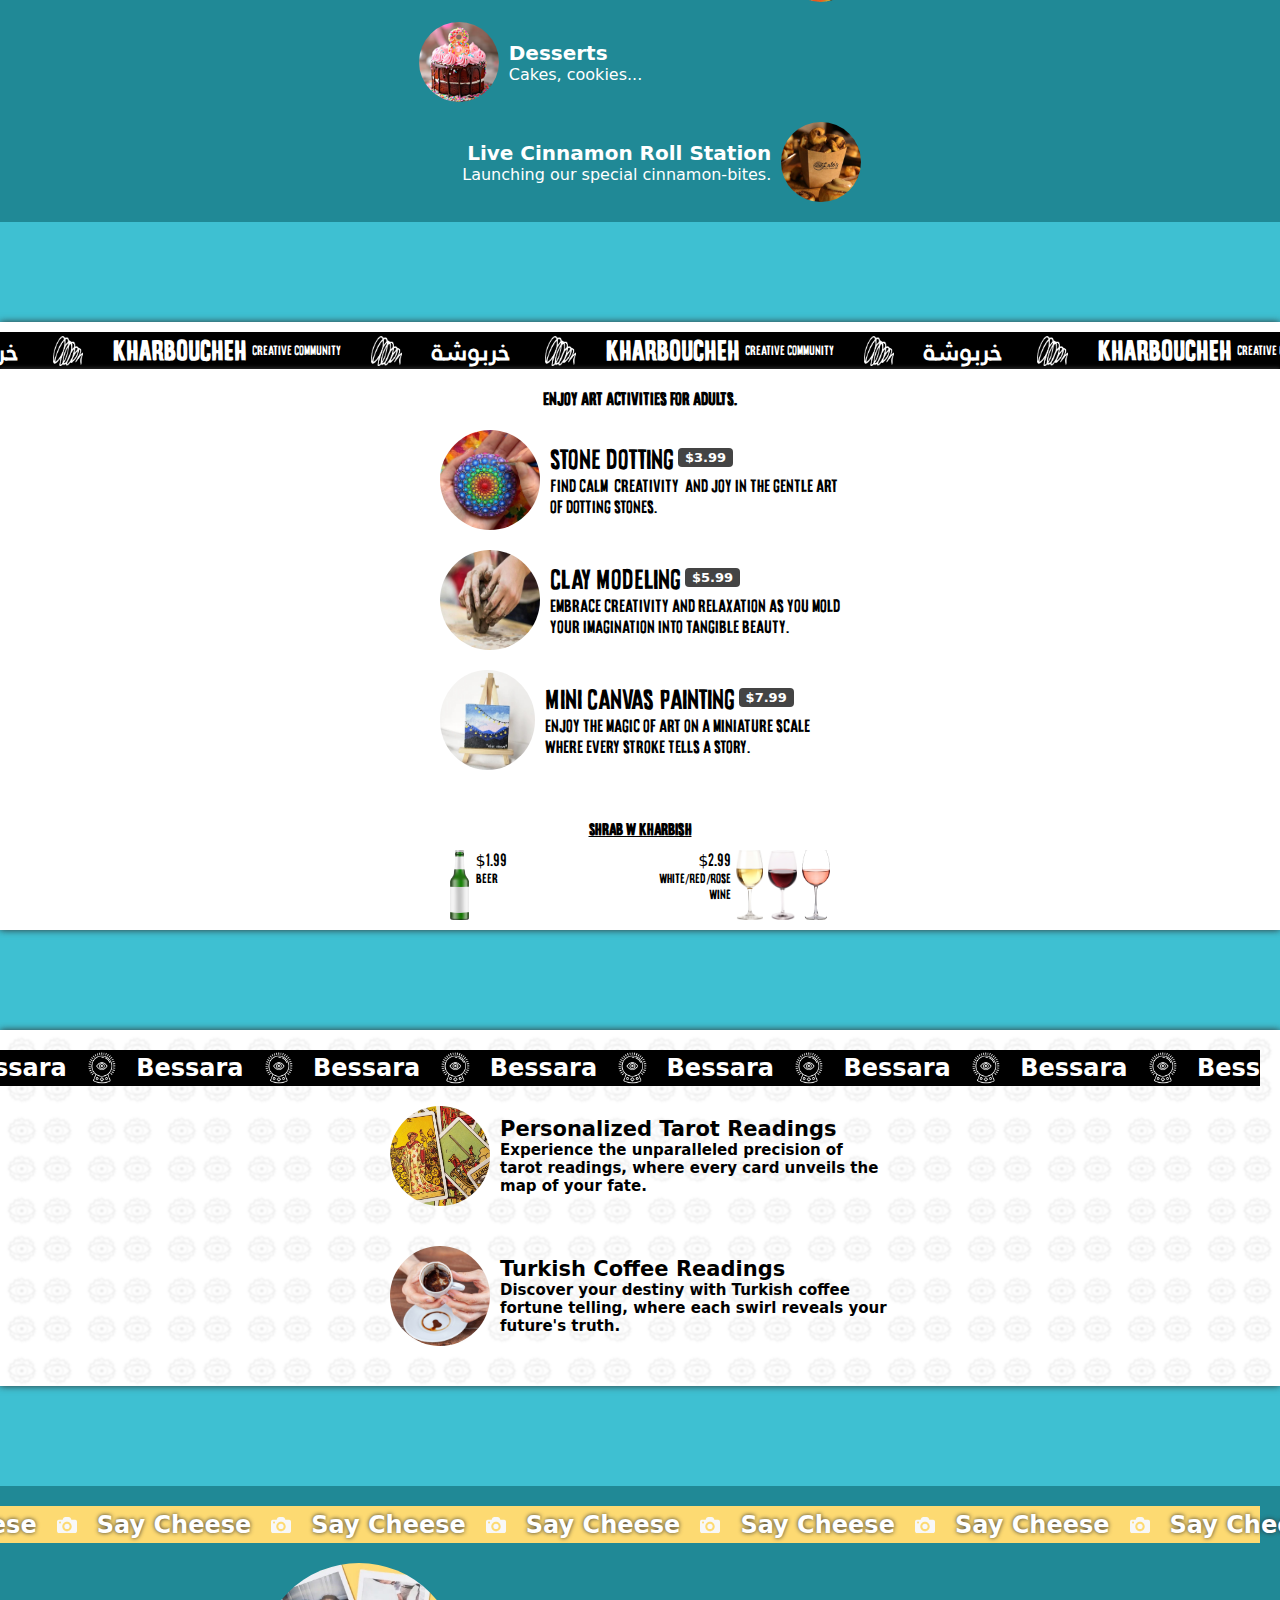
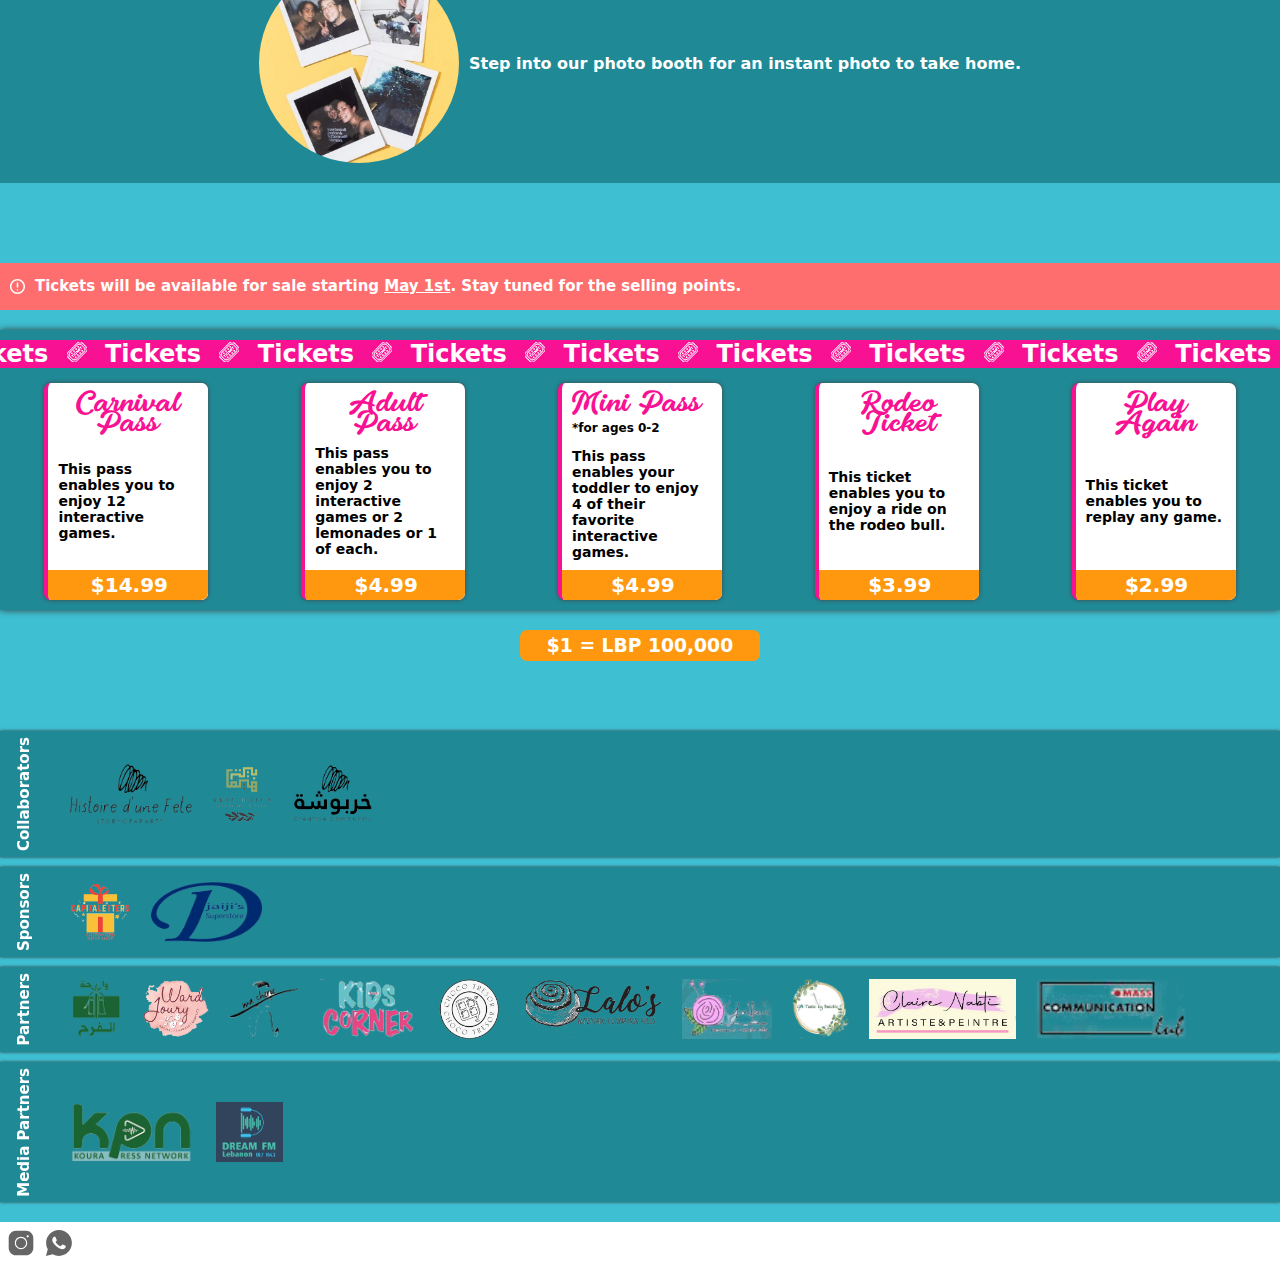
==== commit c66ba941: "bessara" ====
--- a/index.html
+++ b/index.html
@@ -1,6 +1,15 @@
 <!DOCTYPE html>
 <html lang="en">
 <head>
+    
+    <script async src="https://www.googletagmanager.com/gtag/js?id=G-9FG13EWBWT"></script>
+    <script>
+    window.dataLayer = window.dataLayer || [];
+    function gtag(){dataLayer.push(arguments);}
+    gtag('js', new Date());
+    gtag('config', 'G-9FG13EWBWT');
+    </script>
+
     <meta charset="UTF-8">
     <meta name="viewport" content="width=400, initial-scale=1.0">
     <meta name="theme-color" content="#FFF"/>
@@ -59,7 +68,7 @@
                     <p>Contact Us</p>
                 </div>
                 <div class="links">
-                    <a href="https://instagram.com/histoiredunefete"><img src="./res/insta-icon.svg"></a>
+                    <a href="https://instagram.com/histoiredunefetefestival"><img src="./res/insta-icon.svg"></a>
                     <a href="https://wa.me/+96176669172"><img src="./res/whatsapp-icon.svg"></a>
                     <a href="tel:76669172"><img src="./res/phone.png"></a>
                     <!-- <a href="https://maps.app.goo.gl/9vb5FraBRJ5aWzQx5"><img src="./res/location-pin.svg"></a> -->
@@ -220,6 +229,32 @@
                         <img src="./res/rose-wine.png">
                     </div>
                     
+                </div>
+
+            </div>
+        </div>
+
+
+        <div class="fortune-teller-wrapper wrapper">
+            <div class="fortune-title">
+                <img src="./res/fortune-crystal.png"><h2>Bessara</h2><img src="./res/fortune-crystal.png"><h2>Bessara</h2><img src="./res/fortune-crystal.png"><h2>Bessara</h2><img src="./res/fortune-crystal.png"><h2>Bessara</h2><img src="./res/fortune-crystal.png"><h2>Bessara</h2><img src="./res/fortune-crystal.png"><h2>Bessara</h2><img src="./res/fortune-crystal.png"><h2>Bessara</h2><img src="./res/fortune-crystal.png"><h2>Bessara</h2><img src="./res/fortune-crystal.png"><h2>Bessara</h2><img src="./res/fortune-crystal.png"><h2>Bessara</h2><img src="./res/fortune-crystal.png"><h2>Bessara</h2><img src="./res/fortune-crystal.png"><h2>Bessara</h2><img src="./res/fortune-crystal.png"><h2>Bessara</h2><img src="./res/fortune-crystal.png"><h2>Bessara</h2><img src="./res/fortune-crystal.png"><h2>Bessara</h2><img src="./res/fortune-crystal.png"><h2>Bessara</h2><img src="./res/fortune-crystal.png"><h2>Bessara</h2><img src="./res/fortune-crystal.png"><h2>Bessara</h2><img src="./res/fortune-crystal.png"><h2>Bessara</h2><img src="./res/fortune-crystal.png"><h2>Bessara</h2><img src="./res/fortune-crystal.png"><h2>Bessara</h2><img src="./res/fortune-crystal.png"><h2>Bessara</h2><img src="./res/fortune-crystal.png"><h2>Bessara</h2><img src="./res/fortune-crystal.png"><h2>Bessara</h2><img src="./res/fortune-crystal.png"><h2>Bessara</h2><img src="./res/fortune-crystal.png"><h2>Bessara</h2><img src="./res/fortune-crystal.png"><h2>Bessara</h2><img src="./res/fortune-crystal.png"><h2>Bessara</h2><img src="./res/fortune-crystal.png"><h2>Bessara</h2><img src="./res/fortune-crystal.png"><h2>Bessara</h2><img src="./res/fortune-crystal.png"><h2>Bessara</h2><img src="./res/fortune-crystal.png"><h2>Bessara</h2><img src="./res/fortune-crystal.png"><h2>Bessara</h2><img src="./res/fortune-crystal.png"><h2>Bessara</h2><img src="./res/fortune-crystal.png"><h2>Bessara</h2><img src="./res/fortune-crystal.png"><h2>Bessara</h2><img src="./res/fortune-crystal.png"><h2>Bessara</h2><img src="./res/fortune-crystal.png"><h2>Bessara</h2><img src="./res/fortune-crystal.png"><h2>Bessara</h2><img src="./res/fortune-crystal.png"><h2>Bessara</h2><img src="./res/fortune-crystal.png"><h2>Bessara</h2><img src="./res/fortune-crystal.png"><h2>Bessara</h2><img src="./res/fortune-crystal.png"><h2>Bessara</h2><img src="./res/fortune-crystal.png"><h2>Bessara</h2><img src="./res/fortune-crystal.png"><h2>Bessara</h2><img src="./res/fortune-crystal.png"><h2>Bessara</h2><img src="./res/fortune-crystal.png"><h2>Bessara</h2>
+            </div>
+            <div class="fortune-teller">
+
+                <div class="fortune-item">
+                    <img src="./res/tarot-cards.png">
+                    <div class="item-text">
+                        <h2>Personalized Tarot Readings</h2>
+                        <p>Experience the unparalleled precision of tarot readings, where every card unveils the map of your fate.</p>
+                    </div>
+                </div>
+
+                <div class="fortune-item">
+                    <img src="./res/coffee-fortune.jpg">
+                    <div class="item-text">
+                        <h2>Turkish Coffee Readings</h2>
+                        <p>Discover your destiny with Turkish coffee fortune telling, where each swirl reveals your future's truth.</p>
+                    </div>
                 </div>
 
             </div>
@@ -351,7 +386,7 @@
     <footer>
         <div class="footer">
             <div class="social-media-buttons">
-                <a href="https://instagram.com/histoiredunefete"><img src="./res/insta-icon.svg"></a>
+                <a href="https://instagram.com/histoiredunefetefestival"><img src="./res/insta-icon.svg"></a>
                 <a href="https://wa.me/+96176669172"><img src="./res/whatsapp-icon.svg"></a>
             </div>
             
--- a/index.css
+++ b/index.css
@@ -441,6 +441,7 @@
   align-items: center;
   justify-content: space-between;
   width: 80%;
+  max-width: 380px;
   margin: 0px 20px 10px 20px;
 }
 .kharboushe-wrapper .kharboushe .drinks img {
@@ -723,6 +724,7 @@
 .photo-booth-wrapper .item {
   display: flex;
   align-items: center;
+  justify-content: center;
   gap: 10px;
   color: white;
 }
@@ -768,6 +770,78 @@
   text-align: center;
 }
 
+@keyframes slide-fortune {
+  0% {
+    transform: translate(0);
+  }
+  100% {
+    transform: translateX(3870px);
+  }
+}
+.fortune-teller-wrapper {
+  background-image: url("./res/eyes.png");
+  background-repeat: repeat;
+  background-size: 80px;
+  padding: 20px 20px;
+  overflow-x: hidden;
+}
+.fortune-teller-wrapper .fortune-title {
+  display: flex;
+  align-items: center;
+  gap: 20px;
+  padding: 2px 0;
+  white-space: nowrap;
+  overflow-x: hidden;
+  background-color: #000;
+  animation-name: slide-kharboushe;
+  animation-duration: 60s;
+  animation-timing-function: linear;
+  animation-iteration-count: infinite;
+  margin: 0 0 0 -4000px;
+}
+.fortune-teller-wrapper .fortune-title img {
+  height: 32px;
+  filter: invert(1);
+}
+.fortune-teller-wrapper .fortune-title h2 {
+  color: #FFF;
+  margin: 0;
+}
+.fortune-teller-wrapper .fortune-teller {
+  display: flex;
+  justify-content: center;
+  flex-direction: column;
+  align-items: center;
+}
+.fortune-teller-wrapper .fortune-teller .fortune-item {
+  margin: 20px 0;
+  display: flex;
+  align-items: center;
+  gap: 10px;
+  max-width: 500px;
+}
+.fortune-teller-wrapper .fortune-teller .fortune-item img {
+  height: 100px;
+  border-radius: 50%;
+}
+.fortune-teller-wrapper .fortune-teller .fortune-item h2 {
+  color: #000;
+  margin: 0;
+  font-size: 21px;
+}
+.fortune-teller-wrapper .fortune-teller .fortune-item p {
+  margin: 0;
+  color: #000;
+  font-size: 15px;
+  font-weight: 600;
+}
+.fortune-teller-wrapper .fortune-teller .fortune-item .item-text {
+  display: flex;
+  flex-direction: column;
+  align-items: flex-start;
+  justify-content: center;
+}
+
 @font-face {
   font-family: fondy;
   src: url("./res/fondy.ttf");
@@ -784,6 +858,10 @@
   font-family: stupidMeeting;
   src: url("./res/stupid-meeting.otf");
 }
+@font-face {
+  font-family: magicFont;
+  src: url("./res/magic.ttf");
+}
 @keyframes show {
   0% {
     opacity: 50%;
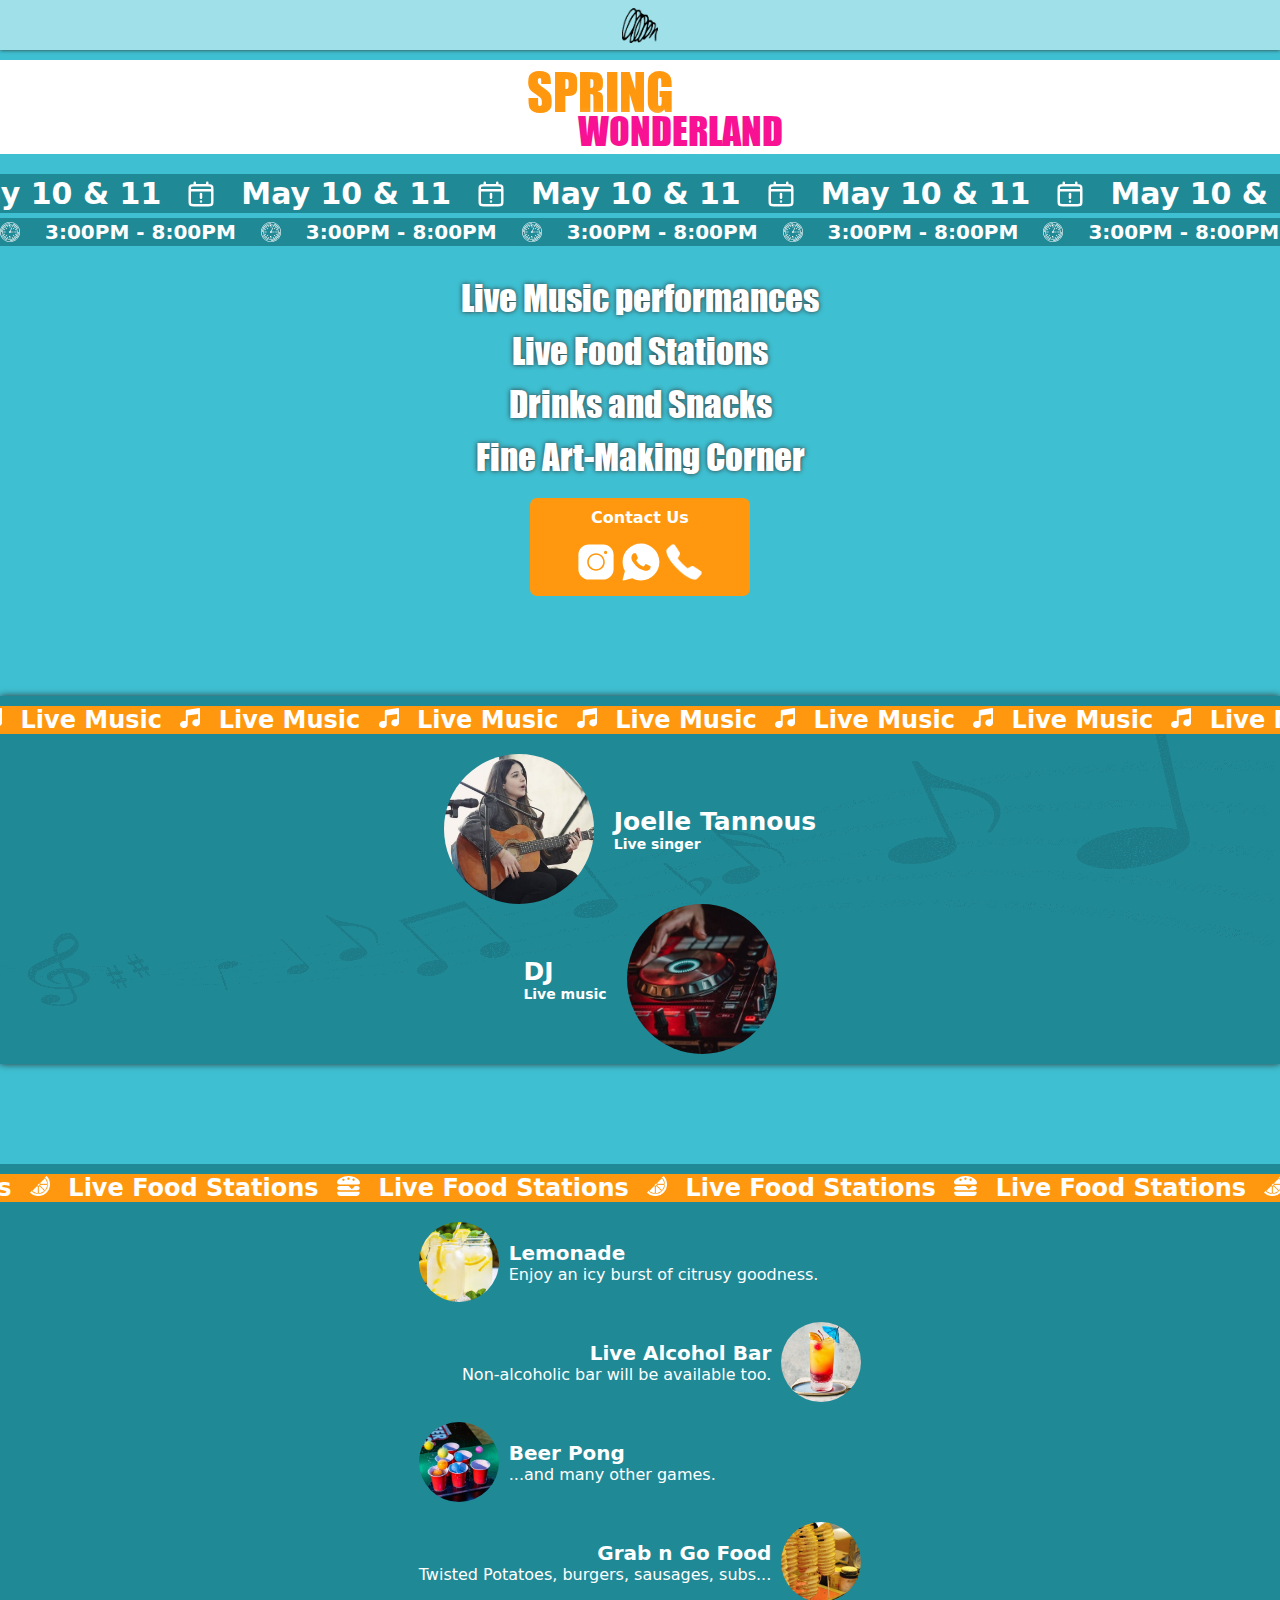
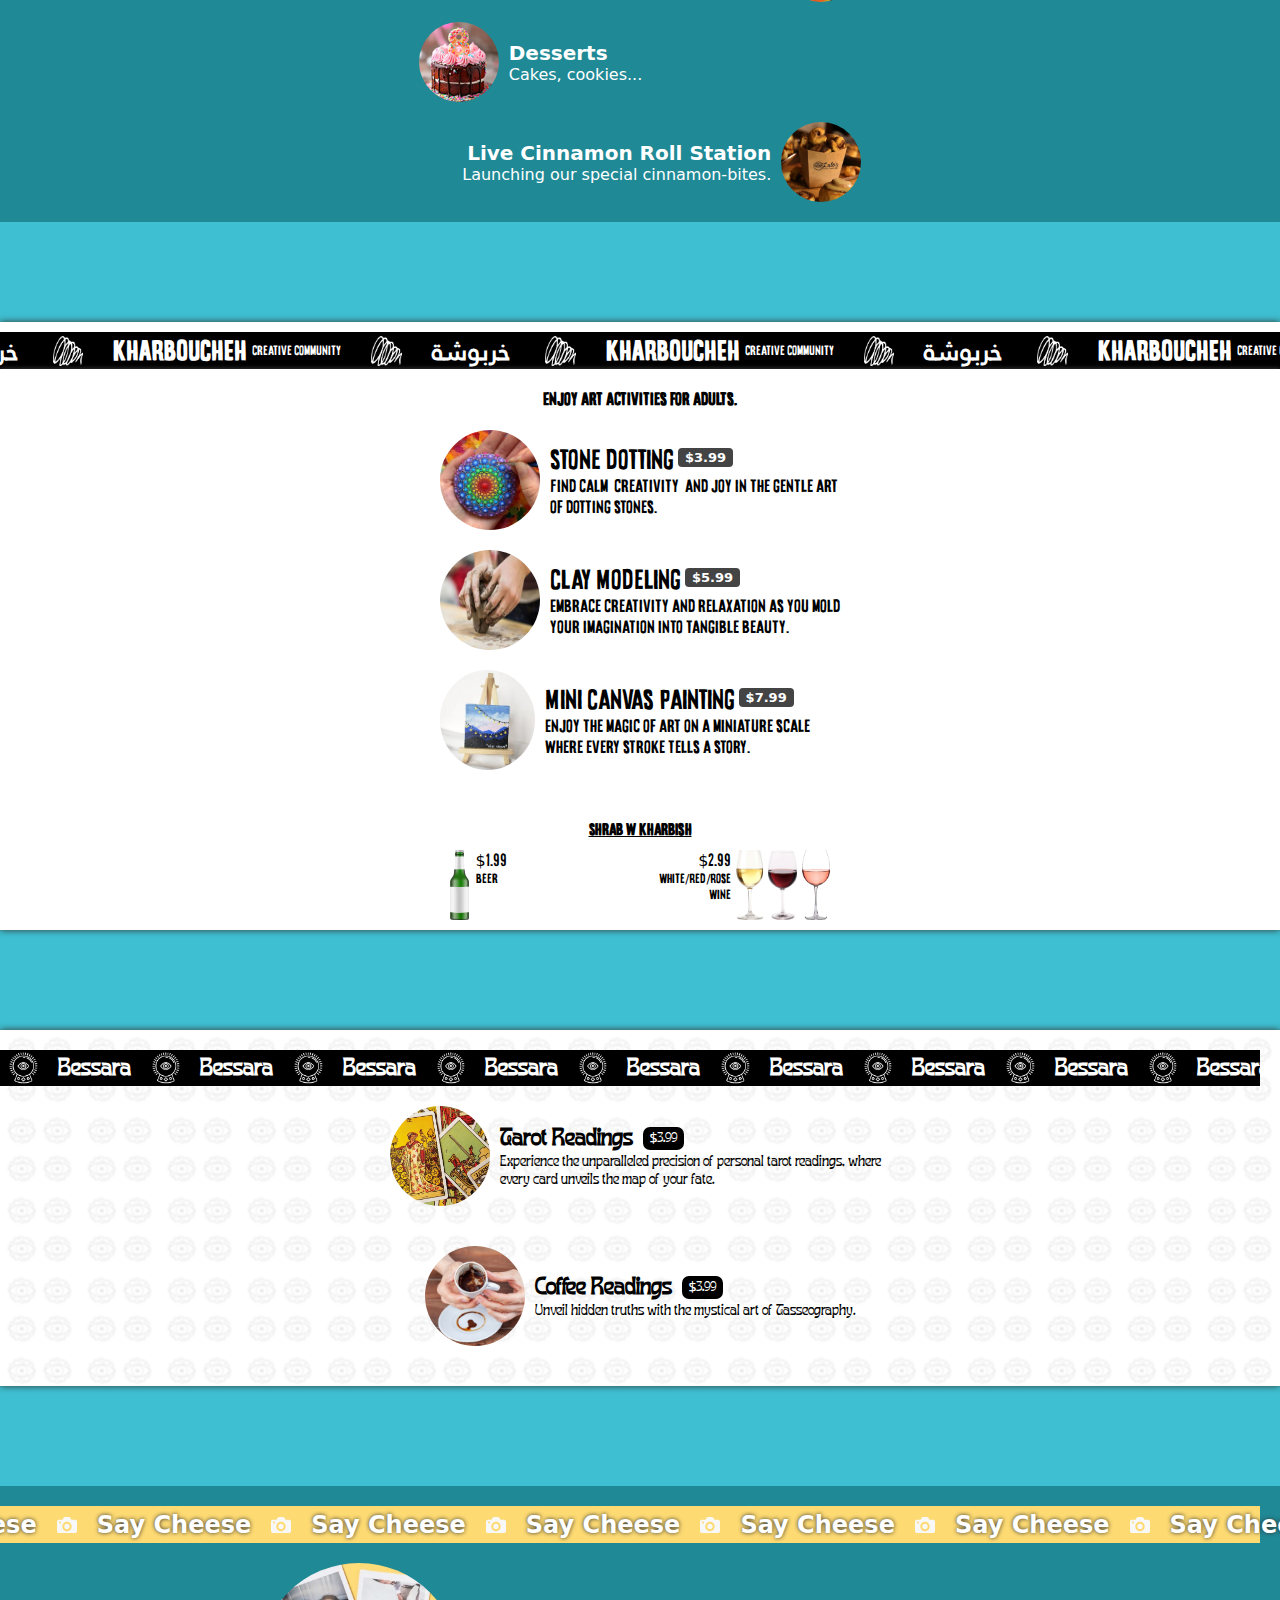
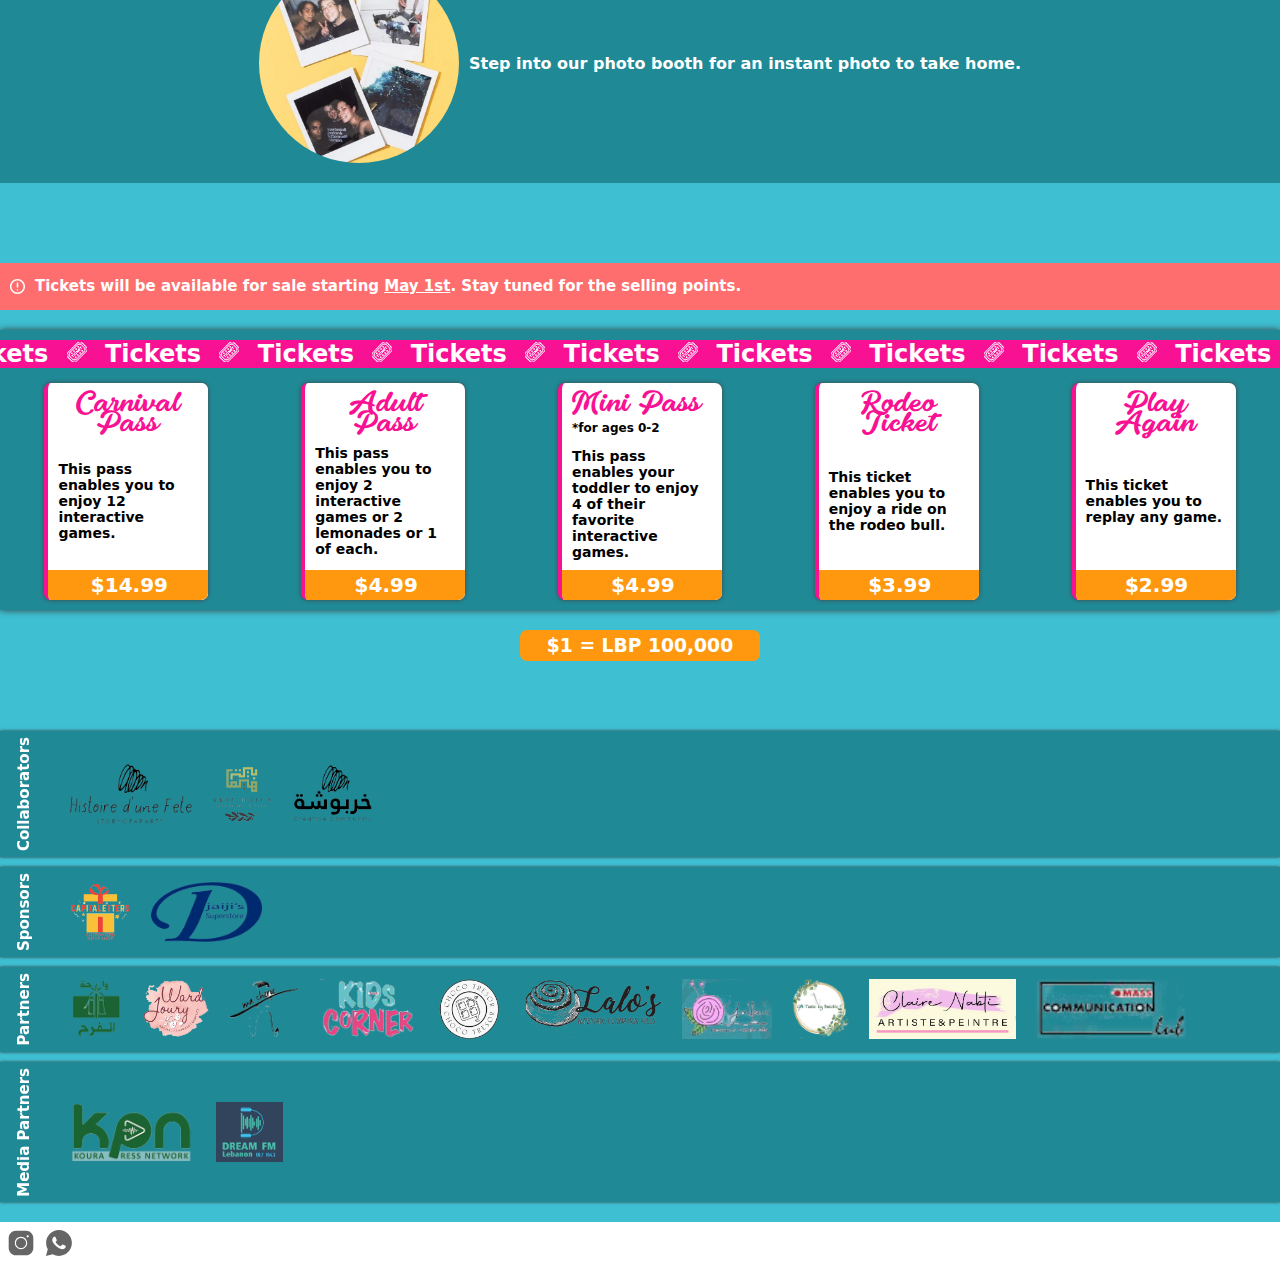
==== commit 9982fbd8: "asdasd" ====
--- a/index.html
+++ b/index.html
@@ -244,16 +244,22 @@
                 <div class="fortune-item">
                     <img src="./res/tarot-cards.png">
                     <div class="item-text">
-                        <h2>Personalized Tarot Readings</h2>
-                        <p>Experience the unparalleled precision of tarot readings, where every card unveils the map of your fate.</p>
+                        <div class="item-title">
+                            <h2>Tarot Readings</h2>
+                            <p>$3.99</p>
+                        </div>
+                        <p>Experience the unparalleled precision of personal tarot readings, where every card unveils the map of your fate.</p>
                     </div>
                 </div>
 
                 <div class="fortune-item">
                     <img src="./res/coffee-fortune.jpg">
                     <div class="item-text">
-                        <h2>Turkish Coffee Readings</h2>
-                        <p>Discover your destiny with Turkish coffee fortune telling, where each swirl reveals your future's truth.</p>
+                        <div class="item-title">
+                            <h2>Coffee Readings</h2>
+                            <p>$3.99</p>
+                        </div>
+                        <p>Unveil hidden truths with the mystical art of Tasseography.</p>
                     </div>
                 </div>
 
--- a/index.css
+++ b/index.css
@@ -784,6 +784,7 @@
   background-size: 80px;
   padding: 20px 20px;
   overflow-x: hidden;
+  font-family: magicFont;
 }
 .fortune-teller-wrapper .fortune-title {
   display: flex;
@@ -824,16 +825,28 @@
   height: 100px;
   border-radius: 50%;
 }
-.fortune-teller-wrapper .fortune-teller .fortune-item h2 {
-  color: #000;
-  margin: 0;
-  font-size: 21px;
-}
 .fortune-teller-wrapper .fortune-teller .fortune-item p {
   margin: 0;
   color: #000;
   font-size: 15px;
-  font-weight: 600;
+}
+.fortune-teller-wrapper .fortune-teller .fortune-item .item-title {
+  display: flex;
+  gap: 10px;
+  align-items: center;
+}
+.fortune-teller-wrapper .fortune-teller .fortune-item .item-title h2 {
+  color: #000;
+  margin: 0;
+  font-size: 24px;
+}
+.fortune-teller-wrapper .fortune-teller .fortune-item .item-title p {
+  color: #fff;
+  background-color: #000;
+  padding: 3px 7px;
+  margin: 0;
+  border-radius: 7px;
+  font-size: 14px;
 }
 .fortune-teller-wrapper .fortune-teller .fortune-item .item-text {
   display: flex;
@@ -860,7 +873,7 @@
 }
 @font-face {
   font-family: magicFont;
-  src: url("./res/magic.ttf");
+  src: url("./res/magic.otf");
 }
 @keyframes show {
   0% {
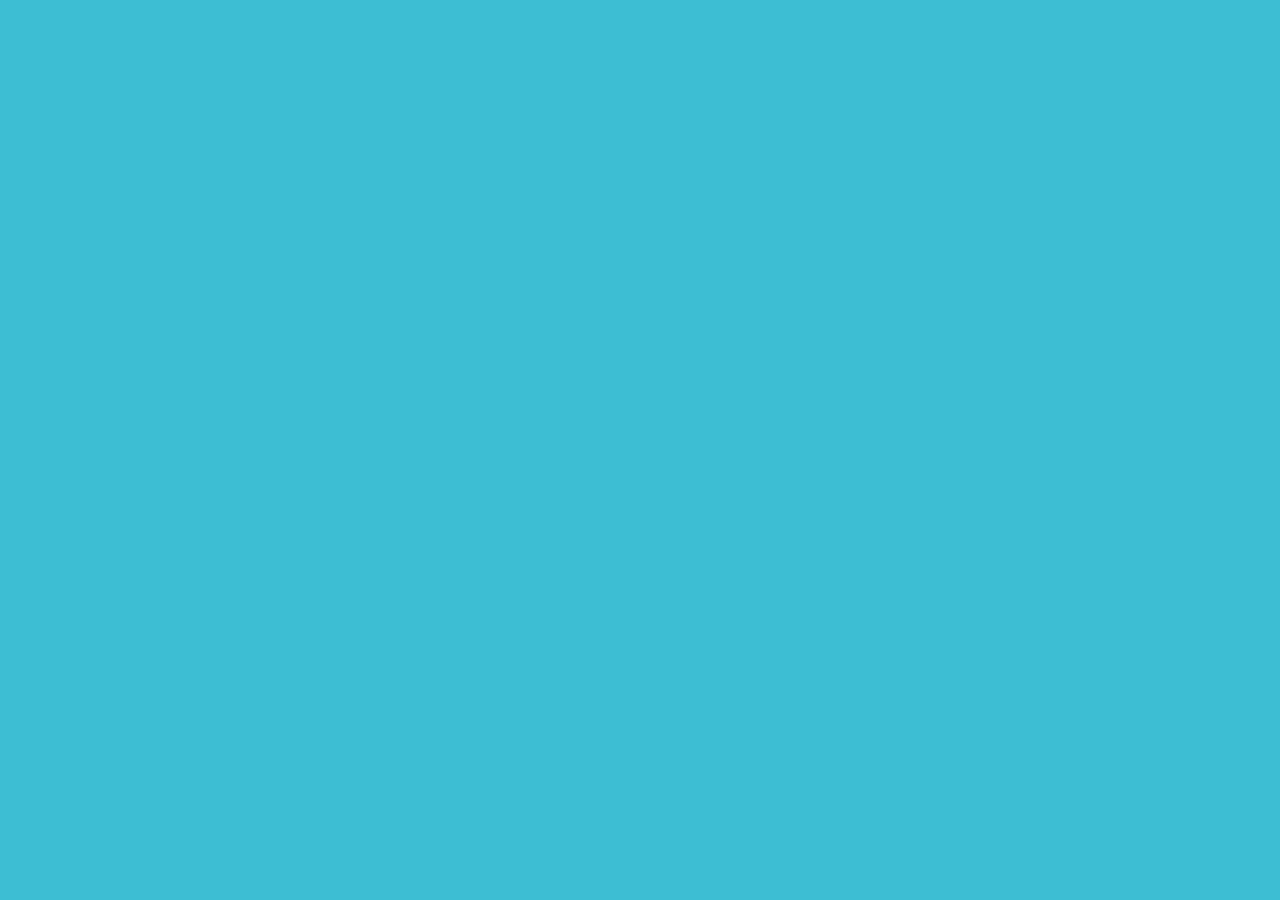
==== commit 5099ca65: "contact us" ====
--- a/index.html
+++ b/index.html
@@ -54,12 +54,18 @@
             <div class="dates times">
                 <img src="./res/clock.svg"><h2>3:00PM - 8:00PM</h2><img src="./res/clock.svg"><h2>3:00PM - 8:00PM</h2><img src="./res/clock.svg"><h2>3:00PM - 8:00PM</h2><img src="./res/clock.svg"><h2>3:00PM - 8:00PM</h2><img src="./res/clock.svg"><h2>3:00PM - 8:00PM</h2><img src="./res/clock.svg"><h2>3:00PM - 8:00PM</h2><img src="./res/clock.svg"><h2>3:00PM - 8:00PM</h2><img src="./res/clock.svg"><h2>3:00PM - 8:00PM</h2><img src="./res/clock.svg"><h2>3:00PM - 8:00PM</h2><img src="./res/clock.svg"><h2>3:00PM - 8:00PM</h2><img src="./res/clock.svg"><h2>3:00PM - 8:00PM</h2><img src="./res/clock.svg"><h2>3:00PM - 8:00PM</h2><img src="./res/clock.svg"><h2>3:00PM - 8:00PM</h2><img src="./res/clock.svg"><h2>3:00PM - 8:00PM</h2><img src="./res/clock.svg"><h2>3:00PM - 8:00PM</h2><img src="./res/clock.svg"><h2>3:00PM - 8:00PM</h2><img src="./res/clock.svg"><h2>3:00PM - 8:00PM</h2><img src="./res/clock.svg"><h2>3:00PM - 8:00PM</h2><img src="./res/clock.svg"><h2>3:00PM - 8:00PM</h2><img src="./res/clock.svg"><h2>3:00PM - 8:00PM</h2><img src="./res/clock.svg"><h2>3:00PM - 8:00PM</h2><img src="./res/clock.svg"><h2>3:00PM - 8:00PM</h2><img src="./res/clock.svg"><h2>3:00PM - 8:00PM</h2><img src="./res/clock.svg"><h2>3:00PM - 8:00PM</h2><img src="./res/clock.svg"><h2>3:00PM - 8:00PM</h2><img src="./res/clock.svg"><h2>3:00PM - 8:00PM</h2><img src="./res/clock.svg"><h2>3:00PM - 8:00PM</h2><img src="./res/clock.svg"><h2>3:00PM - 8:00PM</h2><img src="./res/clock.svg"><h2>3:00PM - 8:00PM</h2><img src="./res/clock.svg"><h2>3:00PM - 8:00PM</h2><img src="./res/clock.svg"><h2>3:00PM - 8:00PM</h2><img src="./res/clock.svg"><h2>3:00PM - 8:00PM</h2><img src="./res/clock.svg"><h2>3:00PM - 8:00PM</h2><img src="./res/clock.svg"><h2>3:00PM - 8:00PM</h2><img src="./res/clock.svg"><h2>3:00PM - 8:00PM</h2><img src="./res/clock.svg"><h2>3:00PM - 8:00PM</h2><img src="./res/clock.svg"><h2>3:00PM - 8:00PM</h2><img src="./res/clock.svg"><h2>3:00PM - 8:00PM</h2><img src="./res/clock.svg"><h2>3:00PM - 8:00PM</h2><img src="./res/clock.svg"><h2>3:00PM - 8:00PM</h2><img src="./res/clock.svg"><h2>3:00PM - 8:00PM</h2><img src="./res/clock.svg"><h2>3:00PM - 8:00PM</h2><img src="./res/clock.svg"><h2>3:00PM - 8:00PM</h2><img src="./res/clock.svg"><h2>3:00PM - 8:00PM</h2><img src="./res/clock.svg"><h2>3:00PM - 8:00PM</h2><img src="./res/clock.svg"><h2>3:00PM - 8:00PM</h2><img src="./res/clock.svg"><h2>3:00PM - 8:00PM</h2><img src="./res/clock.svg"><h2>3:00PM - 8:00PM</h2><img src="./res/clock.svg"><h2>3:00PM - 8:00PM</h2><img src="./res/clock.svg"><h2>3:00PM - 8:00PM</h2><img src="./res/clock.svg"><h2>3:00PM - 8:00PM</h2><img src="./res/clock.svg"><h2>3:00PM - 8:00PM</h2><img src="./res/clock.svg"><h2>3:00PM - 8:00PM</h2><img src="./res/clock.svg"><h2>3:00PM - 8:00PM</h2><img src="./res/clock.svg"><h2>3:00PM - 8:00PM</h2><img src="./res/clock.svg"><h2>3:00PM - 8:00PM</h2><img src="./res/clock.svg"><h2>3:00PM - 8:00PM</h2><img src="./res/clock.svg"><h2>3:00PM - 8:00PM</h2><img src="./res/clock.svg"><h2>3:00PM - 8:00PM</h2><img src="./res/clock.svg"><h2>3:00PM - 8:00PM</h2><img src="./res/clock.svg"><h2>3:00PM - 8:00PM</h2><img src="./res/clock.svg"><h2>3:00PM - 8:00PM</h2><img src="./res/clock.svg"><h2>3:00PM - 8:00PM</h2><img src="./res/clock.svg"><h2>3:00PM - 8:00PM</h2><img src="./res/clock.svg"><h2>3:00PM - 8:00PM</h2><img src="./res/clock.svg"><h2>3:00PM - 8:00PM</h2><img src="./res/clock.svg"><h2>3:00PM - 8:00PM</h2>
             </div>
+            <div class="location">
+                <div class="content"><img src="./res/location-pin.svg"><a href="https://maps.app.goo.gl/9vb5FraBRJ5aWzQx5">BEIT HAIFA</a></div>
+            </div>    
             <div class="info-div">
                 <!-- <div class="div-item"><img src="./res/bull.jpg"><p>Interactive Games</p></div> -->
+                <div class="div-item"><p>Interactive Games</p></div>
+                <div class="div-item"><p>Rodeo</p></div>
                 <div class="div-item"><p>Live Music performances</p></div>
                 <div class="div-item"><p>Live Food Stations</p></div>
                 <div class="div-item"><p>Drinks and Snacks</p></div>
                 <div class="div-item"><p>Fine Art-Making Corner</p></div>
+                <div class="div-item"><p>Bessara</p></div>
             </div>
 
             <div class="sm-buttons">
@@ -280,7 +286,10 @@
         </div>
 
         <div class="tickets-alert">
-            <img src="./res/attention.svg"> <h2>Tickets will be available for sale starting <span class="underline">May 1st</span>. Stay tuned for the selling points.</h2>
+            <div class="content">
+                <a href="selling-points/selling-points.html">See Selling Points</a><img src="./res/arrow-out.svg"> 
+            </div>
+            
         </div>
 
         <div class="tickets-wrapper wrapper">
@@ -313,6 +322,14 @@
                     </div>
                 </div>
 
+                <div class="again-pass ticket">
+                    <h5>Play Again</h5>
+                    <p>This ticket enables you to replay any game.</p> 
+                    <div class="ticket-footer">
+                        <p>$2.99</p>
+                    </div>
+                </div>
+
                 <div class="rodeo-pass ticket">
                     <h5>Rodeo Ticket</h5>
                     <p>This ticket enables you to enjoy a ride on the rodeo bull.</p> 
@@ -321,11 +338,11 @@
                     </div>
                 </div>
 
-                <div class="again-pass ticket">
-                    <h5>Play Again</h5>
-                    <p>This ticket enables you to replay any game.</p> 
-                    <div class="ticket-footer">
-                        <p>$2.99</p>
+                <div class="rodeo-pass ticket">
+                    <h5>Bessara Ticket</h5>
+                    <p>This ticket enables you to enjoy one Bessara reading.</p> 
+                    <div class="ticket-footer">
+                        <p>$3.99</p>
                     </div>
                 </div>
 
--- a/index.css
+++ b/index.css
@@ -90,6 +90,7 @@
   margin-left: 80px;
   margin-top: -15px;
 }
+
 @keyframes slide-tickets {
   0% {
     transform: translate(0);
@@ -623,7 +624,7 @@
 }
 .info-wrapper .times {
   animation-name: slide-time;
-  animation-duration: 100s;
+  animation-duration: 140s;
   animation-timing-function: linear;
   animation-iteration-count: infinite;
   margin: 5px -3870px 0 0;
@@ -632,6 +633,31 @@
   font-size: 20px;
 }
 .info-wrapper .times img {
+  height: 20px;
+}
+.info-wrapper .location {
+  display: flex;
+  align-items: center;
+  justify-content: center;
+  gap: 5px;
+  margin: 10px 0 0 0;
+}
+.info-wrapper .location .content {
+  display: flex;
+  align-items: center;
+  justify-content: center;
+  gap: 5px;
+  background-color: #208996;
+  padding: 6px 13px;
+  border-radius: 7px;
+}
+.info-wrapper .location .content a {
+  font-size: 20px;
+  color: #FFF;
+  margin: 0;
+  font-family: BeitHaifa;
+}
+.info-wrapper .location .content img {
   height: 20px;
 }
 .info-wrapper .info-div {
@@ -739,16 +765,26 @@
 .tickets-alert {
   display: flex;
   align-items: center;
+  justify-content: center;
   gap: 10px;
-  background-color: #ff6e6e;
-  margin: 80px 0 -80px 0;
-  padding: 2px 10px;
-}
-.tickets-alert img {
-  height: 15px;
-}
-.tickets-alert h2 {
+  margin: 80px 0 -90px 0;
+}
+.tickets-alert .content {
+  background-color: #ff980e;
+  padding: 5px 10px;
+  border-radius: 7px;
+  display: flex;
+  align-items: center;
+  justify-content: center;
+  gap: 3px;
+}
+.tickets-alert .content img {
+  height: 16px;
+  filter: invert(1);
+}
+.tickets-alert .content a {
   font-size: 15px;
+  font-weight: 600;
   color: white;
 }
 
@@ -875,6 +911,10 @@
   font-family: magicFont;
   src: url("./res/magic.otf");
 }
+@font-face {
+  font-family: BeitHaifa;
+  src: url("./res/BHs.ttf");
+}
 @keyframes show {
   0% {
     opacity: 50%;
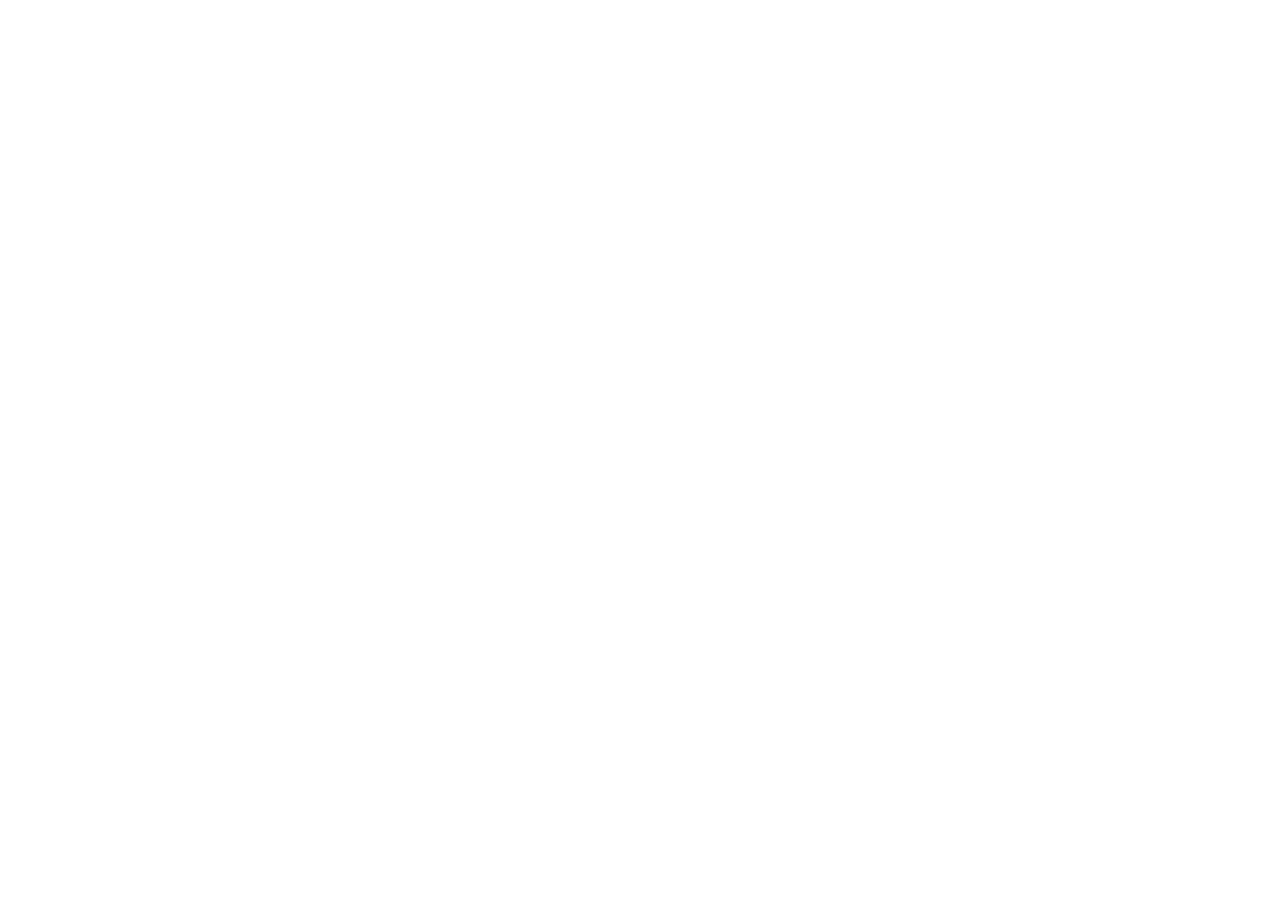
==== commit 47d03b98: "asdasd" ====
--- a/index.html
+++ b/index.html
@@ -1,423 +1,13 @@
 <!DOCTYPE html>
 <html lang="en">
 <head>
-    
-    <script async src="https://www.googletagmanager.com/gtag/js?id=G-9FG13EWBWT"></script>
-    <script>
-    window.dataLayer = window.dataLayer || [];
-    function gtag(){dataLayer.push(arguments);}
-    gtag('js', new Date());
-    gtag('config', 'G-9FG13EWBWT');
-    </script>
-
     <meta charset="UTF-8">
-    <meta name="viewport" content="width=400, initial-scale=1.0">
-    <meta name="theme-color" content="#FFF"/>
-    <title>Histoire D'une Fete</title>
-    <script src="./index.js" defer></script>
-    <link href="./index.css" rel="stylesheet">
+    <meta name="viewport" content="width=device-width, initial-scale=1.0">
+    <title>Document</title>
 </head>
 <body>
-    <div class="video-container">
-        <!-- <video id="#loading-loop" muted autoplay style="width:360px">
-            <source src="./res/loop.mp4">
-        </video> -->
-        <img id="load-logo" src="./res/HDFlogotext.png">
-    </div>
-    
-
-    <nav id="navbar">
-        <div class="nav-group nav-group-1">
-        </div>
-
-        <div class="nav-logo">
-            <img src="./res/HDFlogo.png">
-        </div>
-
-        <div class="nav-group nav-group-2">
-        </div>
-
-    </nav>
-
-    <div class="title">
-        <span>SPRING </span><span>WONDERLAND</span>
-    </div>
-
-
-    <div class="container">
-
-
-        <div class="info-wrapper">
-            <div class="dates">
-                <img src="./res/calendar.svg"><h2>May 10 & 11</h2><img src="./res/calendar.svg"><h2>May 10 & 11</h2><img src="./res/calendar.svg"><h2>May 10 & 11</h2><img src="./res/calendar.svg"><h2>May 10 & 11</h2><img src="./res/calendar.svg"><h2>May 10 & 11</h2><img src="./res/calendar.svg"><h2>May 10 & 11</h2><img src="./res/calendar.svg"><h2>May 10 & 11</h2><img src="./res/calendar.svg"><h2>May 10 & 11</h2><img src="./res/calendar.svg"><h2>May 10 & 11</h2><img src="./res/calendar.svg"><h2>May 10 & 11</h2><img src="./res/calendar.svg"><h2>May 10 & 11</h2><img src="./res/calendar.svg"><h2>May 10 & 11</h2><img src="./res/calendar.svg"><h2>May 10 & 11</h2><img src="./res/calendar.svg"><h2>May 10 & 11</h2><img src="./res/calendar.svg"><h2>May 10 & 11</h2><img src="./res/calendar.svg"><h2>May 10 & 11</h2><img src="./res/calendar.svg"><h2>May 10 & 11</h2><img src="./res/calendar.svg"><h2>May 10 & 11</h2><img src="./res/calendar.svg"><h2>May 10 & 11</h2><img src="./res/calendar.svg"><h2>May 10 & 11</h2><img src="./res/calendar.svg"><h2>May 10 & 11</h2><img src="./res/calendar.svg"><h2>May 10 & 11</h2><img src="./res/calendar.svg"><h2>May 10 & 11</h2><img src="./res/calendar.svg"><h2>May 10 & 11</h2><img src="./res/calendar.svg"><h2>May 10 & 11</h2><img src="./res/calendar.svg"><h2>May 10 & 11</h2><img src="./res/calendar.svg"><h2>May 10 & 11</h2><img src="./res/calendar.svg"><h2>May 10 & 11</h2><img src="./res/calendar.svg"><h2>May 10 & 11</h2><img src="./res/calendar.svg"><h2>May 10 & 11</h2><img src="./res/calendar.svg"><h2>May 10 & 11</h2><img src="./res/calendar.svg"><h2>May 10 & 11</h2><img src="./res/calendar.svg"><h2>May 10 & 11</h2><img src="./res/calendar.svg"><h2>May 10 & 11</h2><img src="./res/calendar.svg"><h2>May 10 & 11</h2><img src="./res/calendar.svg"><h2>May 10 & 11</h2><img src="./res/calendar.svg"><h2>May 10 & 11</h2><img src="./res/calendar.svg"><h2>May 10 & 11</h2><img src="./res/calendar.svg"><h2>May 10 & 11</h2><img src="./res/calendar.svg"><h2>May 10 & 11</h2><img src="./res/calendar.svg"><h2>May 10 & 11</h2><img src="./res/calendar.svg"><h2>May 10 & 11</h2><img src="./res/calendar.svg"><h2>May 10 & 11</h2><img src="./res/calendar.svg"><h2>May 10 & 11</h2><img src="./res/calendar.svg"><h2>May 10 & 11</h2><img src="./res/calendar.svg"><h2>May 10 & 11</h2><img src="./res/calendar.svg"><h2>May 10 & 11</h2><img src="./res/calendar.svg"><h2>May 10 & 11</h2><img src="./res/calendar.svg"><h2>May 10 & 11</h2><img src="./res/calendar.svg"><h2>May 10 & 11</h2><img src="./res/calendar.svg"><h2>May 10 & 11</h2><img src="./res/calendar.svg"><h2>May 10 & 11</h2><img src="./res/calendar.svg"><h2>May 10 & 11</h2><img src="./res/calendar.svg"><h2>May 10 & 11</h2><img src="./res/calendar.svg"><h2>May 10 & 11</h2><img src="./res/calendar.svg"><h2>May 10 & 11</h2><img src="./res/calendar.svg"><h2>May 10 & 11</h2><img src="./res/calendar.svg"><h2>May 10 & 11</h2><img src="./res/calendar.svg"><h2>May 10 & 11</h2><img src="./res/calendar.svg"><h2>May 10 & 11</h2><img src="./res/calendar.svg"><h2>May 10 & 11</h2><img src="./res/calendar.svg"><h2>May 10 & 11</h2><img src="./res/calendar.svg"><h2>May 10 & 11</h2><img src="./res/calendar.svg"><h2>May 10 & 11</h2><img src="./res/calendar.svg"><h2>May 10 & 11</h2><img src="./res/calendar.svg"><h2>May 10 & 11</h2><img src="./res/calendar.svg"><h2>May 10 & 11</h2><img src="./res/calendar.svg"><h2>May 10 & 11</h2>
-            </div>
-            <div class="dates times">
-                <img src="./res/clock.svg"><h2>3:00PM - 8:00PM</h2><img src="./res/clock.svg"><h2>3:00PM - 8:00PM</h2><img src="./res/clock.svg"><h2>3:00PM - 8:00PM</h2><img src="./res/clock.svg"><h2>3:00PM - 8:00PM</h2><img src="./res/clock.svg"><h2>3:00PM - 8:00PM</h2><img src="./res/clock.svg"><h2>3:00PM - 8:00PM</h2><img src="./res/clock.svg"><h2>3:00PM - 8:00PM</h2><img src="./res/clock.svg"><h2>3:00PM - 8:00PM</h2><img src="./res/clock.svg"><h2>3:00PM - 8:00PM</h2><img src="./res/clock.svg"><h2>3:00PM - 8:00PM</h2><img src="./res/clock.svg"><h2>3:00PM - 8:00PM</h2><img src="./res/clock.svg"><h2>3:00PM - 8:00PM</h2><img src="./res/clock.svg"><h2>3:00PM - 8:00PM</h2><img src="./res/clock.svg"><h2>3:00PM - 8:00PM</h2><img src="./res/clock.svg"><h2>3:00PM - 8:00PM</h2><img src="./res/clock.svg"><h2>3:00PM - 8:00PM</h2><img src="./res/clock.svg"><h2>3:00PM - 8:00PM</h2><img src="./res/clock.svg"><h2>3:00PM - 8:00PM</h2><img src="./res/clock.svg"><h2>3:00PM - 8:00PM</h2><img src="./res/clock.svg"><h2>3:00PM - 8:00PM</h2><img src="./res/clock.svg"><h2>3:00PM - 8:00PM</h2><img src="./res/clock.svg"><h2>3:00PM - 8:00PM</h2><img src="./res/clock.svg"><h2>3:00PM - 8:00PM</h2><img src="./res/clock.svg"><h2>3:00PM - 8:00PM</h2><img src="./res/clock.svg"><h2>3:00PM - 8:00PM</h2><img src="./res/clock.svg"><h2>3:00PM - 8:00PM</h2><img src="./res/clock.svg"><h2>3:00PM - 8:00PM</h2><img src="./res/clock.svg"><h2>3:00PM - 8:00PM</h2><img src="./res/clock.svg"><h2>3:00PM - 8:00PM</h2><img src="./res/clock.svg"><h2>3:00PM - 8:00PM</h2><img src="./res/clock.svg"><h2>3:00PM - 8:00PM</h2><img src="./res/clock.svg"><h2>3:00PM - 8:00PM</h2><img src="./res/clock.svg"><h2>3:00PM - 8:00PM</h2><img src="./res/clock.svg"><h2>3:00PM - 8:00PM</h2><img src="./res/clock.svg"><h2>3:00PM - 8:00PM</h2><img src="./res/clock.svg"><h2>3:00PM - 8:00PM</h2><img src="./res/clock.svg"><h2>3:00PM - 8:00PM</h2><img src="./res/clock.svg"><h2>3:00PM - 8:00PM</h2><img src="./res/clock.svg"><h2>3:00PM - 8:00PM</h2><img src="./res/clock.svg"><h2>3:00PM - 8:00PM</h2><img src="./res/clock.svg"><h2>3:00PM - 8:00PM</h2><img src="./res/clock.svg"><h2>3:00PM - 8:00PM</h2><img src="./res/clock.svg"><h2>3:00PM - 8:00PM</h2><img src="./res/clock.svg"><h2>3:00PM - 8:00PM</h2><img src="./res/clock.svg"><h2>3:00PM - 8:00PM</h2><img src="./res/clock.svg"><h2>3:00PM - 8:00PM</h2><img src="./res/clock.svg"><h2>3:00PM - 8:00PM</h2><img src="./res/clock.svg"><h2>3:00PM - 8:00PM</h2><img src="./res/clock.svg"><h2>3:00PM - 8:00PM</h2><img src="./res/clock.svg"><h2>3:00PM - 8:00PM</h2><img src="./res/clock.svg"><h2>3:00PM - 8:00PM</h2><img src="./res/clock.svg"><h2>3:00PM - 8:00PM</h2><img src="./res/clock.svg"><h2>3:00PM - 8:00PM</h2><img src="./res/clock.svg"><h2>3:00PM - 8:00PM</h2><img src="./res/clock.svg"><h2>3:00PM - 8:00PM</h2><img src="./res/clock.svg"><h2>3:00PM - 8:00PM</h2><img src="./res/clock.svg"><h2>3:00PM - 8:00PM</h2><img src="./res/clock.svg"><h2>3:00PM - 8:00PM</h2><img src="./res/clock.svg"><h2>3:00PM - 8:00PM</h2><img src="./res/clock.svg"><h2>3:00PM - 8:00PM</h2><img src="./res/clock.svg"><h2>3:00PM - 8:00PM</h2><img src="./res/clock.svg"><h2>3:00PM - 8:00PM</h2><img src="./res/clock.svg"><h2>3:00PM - 8:00PM</h2><img src="./res/clock.svg"><h2>3:00PM - 8:00PM</h2><img src="./res/clock.svg"><h2>3:00PM - 8:00PM</h2><img src="./res/clock.svg"><h2>3:00PM - 8:00PM</h2><img src="./res/clock.svg"><h2>3:00PM - 8:00PM</h2>
-            </div>
-            <div class="location">
-                <div class="content"><img src="./res/location-pin.svg"><a href="https://maps.app.goo.gl/9vb5FraBRJ5aWzQx5">BEIT HAIFA</a></div>
-            </div>    
-            <div class="info-div">
-                <!-- <div class="div-item"><img src="./res/bull.jpg"><p>Interactive Games</p></div> -->
-                <div class="div-item"><p>Interactive Games</p></div>
-                <div class="div-item"><p>Rodeo</p></div>
-                <div class="div-item"><p>Live Music performances</p></div>
-                <div class="div-item"><p>Live Food Stations</p></div>
-                <div class="div-item"><p>Drinks and Snacks</p></div>
-                <div class="div-item"><p>Fine Art-Making Corner</p></div>
-                <div class="div-item"><p>Bessara</p></div>
-            </div>
-
-            <div class="sm-buttons">
-
-                <div class="contact-us">
-                    <p>Contact Us</p>
-                </div>
-                <div class="links">
-                    <a href="https://instagram.com/histoiredunefetefestival"><img src="./res/insta-icon.svg"></a>
-                    <a href="https://wa.me/+96176669172"><img src="./res/whatsapp-icon.svg"></a>
-                    <a href="tel:76669172"><img src="./res/phone.png"></a>
-                    <!-- <a href="https://maps.app.goo.gl/9vb5FraBRJ5aWzQx5"><img src="./res/location-pin.svg"></a> -->
-                </div>
-            </div>
-        </div>
-
-
-        <div class="music-wrapper wrapper">
-            <div class="music">
-                <h2>Live Music <img src="./res/music-note.svg"> Live Music <img src="./res/music-note.svg"> Live Music <img src="./res/music-note.svg"> Live Music <img src="./res/music-note.svg"> Live Music <img src="./res/music-note.svg"> Live Music <img src="./res/music-note.svg"> Live Music <img src="./res/music-note.svg"> Live Music <img src="./res/music-note.svg"> Live Music <img src="./res/music-note.svg"> Live Music <img src="./res/music-note.svg"> Live Music <img src="./res/music-note.svg"> Live Music <img src="./res/music-note.svg"> Live Music <img src="./res/music-note.svg"> Live Music <img src="./res/music-note.svg"> Live Music <img src="./res/music-note.svg"> Live Music <img src="./res/music-note.svg"> Live Music <img src="./res/music-note.svg"> Live Music <img src="./res/music-note.svg"> Live Music <img src="./res/music-note.svg"> Live Music <img src="./res/music-note.svg"> Live Music <img src="./res/music-note.svg"> Live Music <img src="./res/music-note.svg"> Live Music <img src="./res/music-note.svg"> Live Music <img src="./res/music-note.svg"> Live Music <img src="./res/music-note.svg"> Live Music <img src="./res/music-note.svg"> Live Music <img src="./res/music-note.svg"> Live Music <img src="./res/music-note.svg"> Live Music <img src="./res/music-note.svg"> Live Music <img src="./res/music-note.svg"> Live Music <img src="./res/music-note.svg"> Live Music <img src="./res/music-note.svg"> Live Music <img src="./res/music-note.svg"> Live Music <img src="./res/music-note.svg"> Live Music <img src="./res/music-note.svg"> Live Music <img src="./res/music-note.svg"> Live Music <img src="./res/music-note.svg"> Live Music <img src="./res/music-note.svg"> Live Music <img src="./res/music-note.svg"> Live Music <img src="./res/music-note.svg"> Live Music <img src="./res/music-note.svg"> Live Music <img src="./res/music-note.svg"> Live Music <img src="./res/music-note.svg"> Live Music <img src="./res/music-note.svg"> vvLive Music <img src="./res/music-note.svg"> Live Music <img src="./res/music-note.svg"> Live Music <img src="./res/music-note.svg"> Live Music <img src="./res/music-note.svg"> Live Music <img src="./res/music-note.svg"> Live Music <img src="./res/music-note.svg"> Live Music <img src="./res/music-note.svg"> Live Music <img src="./res/music-note.svg"> Live Music <img src="./res/music-note.svg"> Live Music <img src="./res/music-note.svg"> Live Music <img src="./res/music-note.svg"> Live Music <img src="./res/music-note.svg"> Live Music <img src="./res/music-note.svg"> Live Music <img src="./res/music-note.svg"> Live Music <img src="./res/music-note.svg"> Live Music <img src="./res/music-note.svg"> Live Music <img src="./res/music-note.svg"> Live Music <img src="./res/music-note.svg"> Live Music <img src="./res/music-note.svg"> </h2>
-                <img src="./res/music-notes.png">
-                <!-- <p>Enjoy <span class="pink">live</span> band music</p> -->
-                <!-- <p>with</p> -->
-                <div class="music-profile joelle">
-                    <img src="./res/joelle.jpeg">
-                    <div class="profile-text">
-                        <h3>Joelle Tannous</h3>
-                        <p>Live singer</p>
-                    </div>
-                    
-                </div>
-
-                <div class="music-profile dj">
-                    <div class="profile-text">
-                        <h3>DJ</h3>
-                        <p>Live music</p>
-                    </div>
-                    <img src="./res/dj-board.jpg">
-                </div>
-                
-            </div>
-        </div>
-
-        <!-- <div class="games-wrapper">
-            <h2>Interactive Games</h2>
-            
-        </div> -->
-
-
-        <div class="food-wrapper">
-            <h2>Live Food Stations <img src="./res/lemon-slice.png"> Live Food Stations <img src="./res/burger.svg"> Live Food Stations <img src="./res/lemon-slice.png"> Live Food Stations <img src="./res/burger.svg"> Live Food Stations <img src="./res/lemon-slice.png"> Live Food Stations <img src="./res/burger.svg"> Live Food Stations <img src="./res/lemon-slice.png"> Live Food Stations <img src="./res/burger.svg"> Live Food Stations <img src="./res/lemon-slice.png"> Live Food Stations <img src="./res/burger.svg"> Live Food Stations <img src="./res/lemon-slice.png"> Live Food Stations <img src="./res/burger.svg"> Live Food Stations <img src="./res/lemon-slice.png"> Live Food Stations <img src="./res/burger.svg"> Live Food Stations <img src="./res/lemon-slice.png"> Live Food Stations <img src="./res/burger.svg"> Live Food Stations <img src="./res/lemon-slice.png"> Live Food Stations <img src="./res/burger.svg"> Live Food Stations <img src="./res/lemon-slice.png"> Live Food Stations <img src="./res/burger.svg"> Live Food Stations <img src="./res/lemon-slice.png"> Live Food Stations <img src="./res/burger.svg"> Live Food Stations <img src="./res/lemon-slice.png"> Live Food Stations <img src="./res/burger.svg"> Live Food Stations <img src="./res/lemon-slice.png"> Live Food Stations <img src="./res/burger.svg"> Live Food Stations <img src="./res/lemon-slice.png"> Live Food Stations <img src="./res/burger.svg"> </h2>
-            <div class="food">
-
-                <div class="food-item">
-                    <img src="./res/lemonade.jpg">
-                    <div class="food-text">
-                        <h3>Lemonade</h3>
-                        <p>Enjoy an icy burst of citrusy goodness.</p>
-                    </div>
-                </div>
-
-                <div class="food-item">
-                    <img src="./res/drink.jpg">
-                    <div class="food-text">
-                        <h3>Live Alcohol Bar</h3>
-                        <p>Non-alcoholic bar will be available too.</p>
-                    </div>
-                </div>
-
-                <div class="food-item">
-                    <img src="./res/beer-pong.jpg">
-                    <div class="food-text">
-                        <h3>Beer Pong</h3>
-                        <p>...and many other games.</p>
-                    </div>
-                </div>
-
-                <div class="food-item">
-                    <img src="./res/twisted-potatoes.jpg">
-                    <div class="food-text">
-                        <h3>Grab n Go Food</h3>
-                        <p>Twisted Potatoes, burgers, sausages, subs...</p>
-                    </div>
-                </div>
-
-                <div class="food-item">
-                    <img src="./res/cake.png">
-                    <div class="food-text">
-                        <h3>Desserts</h3>
-                        <p>Cakes, cookies...</p>
-                    </div>
-                </div>
-
-                <div class="food-item">
-                    <img src="./res/lalos.jpg">
-                    <div class="food-text">
-                        <h3>Live Cinnamon Roll Station</h3>
-                        <p>Launching our special cinnamon-bites.</p>
-                    </div>
-                </div>
-
-            
-            </div>
-        </div>
-
-        <div class="kharboushe-wrapper wrapper">
-            <div class="kharboushe-title">
-                <h2 class="arabic">خربوشة</h2><img src="./res/HDFlogo.png"><h2 class="english">KHARBOUCHEH</h2><span>creative community</span> <img src="./res/HDFlogo.png"><h2 class="arabic">خربوشة</h2><img src="./res/HDFlogo.png"><h2 class="english">KHARBOUCHEH</h2><span>creative community</span> <img src="./res/HDFlogo.png"><h2 class="arabic">خربوشة</h2><img src="./res/HDFlogo.png"><h2 class="english">KHARBOUCHEH</h2><span>creative community</span> <img src="./res/HDFlogo.png"><h2 class="arabic">خربوشة</h2><img src="./res/HDFlogo.png"><h2 class="english">KHARBOUCHEH</h2><span>creative community</span> <img src="./res/HDFlogo.png"><h2 class="arabic">خربوشة</h2><img src="./res/HDFlogo.png"><h2 class="english">KHARBOUCHEH</h2><span>creative community</span> <img src="./res/HDFlogo.png"><h2 class="arabic">خربوشة</h2><img src="./res/HDFlogo.png"><h2 class="english">KHARBOUCHEH</h2><span>creative community</span> <img src="./res/HDFlogo.png"><h2 class="arabic">خربوشة</h2><img src="./res/HDFlogo.png"><h2 class="english">KHARBOUCHEH</h2><span>creative community</span> <img src="./res/HDFlogo.png"><h2 class="arabic">خربوشة</h2><img src="./res/HDFlogo.png"><h2 class="english">KHARBOUCHEH</h2><span>creative community</span> <img src="./res/HDFlogo.png"><h2 class="arabic">خربوشة</h2><img src="./res/HDFlogo.png"><h2 class="english">KHARBOUCHEH</h2><span>creative community</span> <img src="./res/HDFlogo.png"><h2 class="arabic">خربوشة</h2><img src="./res/HDFlogo.png"><h2 class="english">KHARBOUCHEH</h2><span>creative community</span> <img src="./res/HDFlogo.png"><h2 class="arabic">خربوشة</h2><img src="./res/HDFlogo.png"><h2 class="english">KHARBOUCHEH</h2><span>creative community</span> <img src="./res/HDFlogo.png"><h2 class="arabic">خربوشة</h2><img src="./res/HDFlogo.png"><h2 class="english">KHARBOUCHEH</h2><span>creative community</span> <img src="./res/HDFlogo.png"><h2 class="arabic">خربوشة</h2><img src="./res/HDFlogo.png"><h2 class="english">KHARBOUCHEH</h2><span>creative community</span> <img src="./res/HDFlogo.png"><h2 class="arabic">خربوشة</h2><img src="./res/HDFlogo.png"><h2 class="english">KHARBOUCHEH</h2><span>creative community</span> <img src="./res/HDFlogo.png"><h2 class="arabic">خربوشة</h2><img src="./res/HDFlogo.png"><h2 class="english">KHARBOUCHEH</h2><span>creative community</span> <img src="./res/HDFlogo.png"><h2 class="arabic">خربوشة</h2><img src="./res/HDFlogo.png"><h2 class="english">KHARBOUCHEH</h2><span>creative community</span> <img src="./res/HDFlogo.png">
-            </div>
-
-            <div class="kharboushe">
-                <h2>Enjoy art activities for adults.</h2>
-
-                <div class="kharboushe-item">
-                    <img src="./res/stone-dotting.jpg">
-                    <div class="kharboushe-item-text">
-                        <div class="activity-title">
-                            <p>Stone dotting</p>
-                            <p class="price">$3.99</p>
-                        </div>
-                        <p>Find calm, creativity, and joy in the gentle art of dotting stones.</p>
-                    </div>
-                </div>
-
-                <div class="kharboushe-item left">
-                    <img src="./res/clay-modeling.jpg">
-                    <div class="kharboushe-item-text">
-                        <div class="activity-title">
-                            <p>Clay Modeling</p>
-                            <p class="price">$5.99</p>
-                        </div>
-                        <p>Embrace creativity and relaxation as you mold your imagination into tangible beauty.</p>
-                    </div>
-                </div>
-
-                <div class="kharboushe-item left">
-                    <img src="./res/mini-canvas.jpg">
-                    <div class="kharboushe-item-text">
-                        <div class="activity-title">
-                            <p>Mini Canvas Painting</p>
-                            <p class="price">$7.99</p>
-                        </div>
-                        <p>Enjoy the magic of art on a miniature scale, where every stroke tells a story.</p>
-                    </div>
-                </div>
-
-
-                <h5>Shrab w Kharbish</h5>
-                <div class="drinks">
-                    <div class="beer">
-                        <img src="./res/beer.png">
-                        <div class="price">
-                            <p><span class="dollar">$</span>1.99</p>
-                            <p class="name">Beer</p>
-                        </div>
-                        
-                    </div>
-                    <div class="wine">
-
-                        <div class="price">
-                            <p><span class="dollar">$</span>2.99</p>
-                            <p class="name">White<span class="dollar">/</span>Red<span class="dollar">/</span>Rose <br>Wine</p>
-                        </div>
-
-                        <img src="./res/white-wine.png">
-                        <img src="./res/red-wine.png">
-                        <img src="./res/rose-wine.png">
-                    </div>
-                    
-                </div>
-
-            </div>
-        </div>
-
-
-        <div class="fortune-teller-wrapper wrapper">
-            <div class="fortune-title">
-                <img src="./res/fortune-crystal.png"><h2>Bessara</h2><img src="./res/fortune-crystal.png"><h2>Bessara</h2><img src="./res/fortune-crystal.png"><h2>Bessara</h2><img src="./res/fortune-crystal.png"><h2>Bessara</h2><img src="./res/fortune-crystal.png"><h2>Bessara</h2><img src="./res/fortune-crystal.png"><h2>Bessara</h2><img src="./res/fortune-crystal.png"><h2>Bessara</h2><img src="./res/fortune-crystal.png"><h2>Bessara</h2><img src="./res/fortune-crystal.png"><h2>Bessara</h2><img src="./res/fortune-crystal.png"><h2>Bessara</h2><img src="./res/fortune-crystal.png"><h2>Bessara</h2><img src="./res/fortune-crystal.png"><h2>Bessara</h2><img src="./res/fortune-crystal.png"><h2>Bessara</h2><img src="./res/fortune-crystal.png"><h2>Bessara</h2><img src="./res/fortune-crystal.png"><h2>Bessara</h2><img src="./res/fortune-crystal.png"><h2>Bessara</h2><img src="./res/fortune-crystal.png"><h2>Bessara</h2><img src="./res/fortune-crystal.png"><h2>Bessara</h2><img src="./res/fortune-crystal.png"><h2>Bessara</h2><img src="./res/fortune-crystal.png"><h2>Bessara</h2><img src="./res/fortune-crystal.png"><h2>Bessara</h2><img src="./res/fortune-crystal.png"><h2>Bessara</h2><img src="./res/fortune-crystal.png"><h2>Bessara</h2><img src="./res/fortune-crystal.png"><h2>Bessara</h2><img src="./res/fortune-crystal.png"><h2>Bessara</h2><img src="./res/fortune-crystal.png"><h2>Bessara</h2><img src="./res/fortune-crystal.png"><h2>Bessara</h2><img src="./res/fortune-crystal.png"><h2>Bessara</h2><img src="./res/fortune-crystal.png"><h2>Bessara</h2><img src="./res/fortune-crystal.png"><h2>Bessara</h2><img src="./res/fortune-crystal.png"><h2>Bessara</h2><img src="./res/fortune-crystal.png"><h2>Bessara</h2><img src="./res/fortune-crystal.png"><h2>Bessara</h2><img src="./res/fortune-crystal.png"><h2>Bessara</h2><img src="./res/fortune-crystal.png"><h2>Bessara</h2><img src="./res/fortune-crystal.png"><h2>Bessara</h2><img src="./res/fortune-crystal.png"><h2>Bessara</h2><img src="./res/fortune-crystal.png"><h2>Bessara</h2><img src="./res/fortune-crystal.png"><h2>Bessara</h2><img src="./res/fortune-crystal.png"><h2>Bessara</h2><img src="./res/fortune-crystal.png"><h2>Bessara</h2><img src="./res/fortune-crystal.png"><h2>Bessara</h2><img src="./res/fortune-crystal.png"><h2>Bessara</h2><img src="./res/fortune-crystal.png"><h2>Bessara</h2><img src="./res/fortune-crystal.png"><h2>Bessara</h2><img src="./res/fortune-crystal.png"><h2>Bessara</h2><img src="./res/fortune-crystal.png"><h2>Bessara</h2>
-            </div>
-            <div class="fortune-teller">
-
-                <div class="fortune-item">
-                    <img src="./res/tarot-cards.png">
-                    <div class="item-text">
-                        <div class="item-title">
-                            <h2>Tarot Readings</h2>
-                            <p>$3.99</p>
-                        </div>
-                        <p>Experience the unparalleled precision of personal tarot readings, where every card unveils the map of your fate.</p>
-                    </div>
-                </div>
-
-                <div class="fortune-item">
-                    <img src="./res/coffee-fortune.jpg">
-                    <div class="item-text">
-                        <div class="item-title">
-                            <h2>Coffee Readings</h2>
-                            <p>$3.99</p>
-                        </div>
-                        <p>Unveil hidden truths with the mystical art of Tasseography.</p>
-                    </div>
-                </div>
-
-            </div>
-        </div>
-
-
-        <div class="photo-booth-wrapper">
-            <div class="photo-booth-title">
-                <h2>Say Cheese</h2><img src="./res/camera.svg"><h2>Say Cheese</h2> <img src="./res/camera.svg"><h2>Say Cheese</h2> <img src="./res/camera.svg"><h2>Say Cheese</h2> <img src="./res/camera.svg"><h2>Say Cheese</h2> <img src="./res/camera.svg"><h2>Say Cheese</h2> <img src="./res/camera.svg"><h2>Say Cheese</h2> <img src="./res/camera.svg"><h2>Say Cheese</h2> <img src="./res/camera.svg"><h2>Say Cheese</h2> <img src="./res/camera.svg"><h2>Say Cheese</h2> <img src="./res/camera.svg"><h2>Say Cheese</h2> <img src="./res/camera.svg"><h2>Say Cheese</h2> <img src="./res/camera.svg"><h2>Say Cheese</h2> <img src="./res/camera.svg"><h2>Say Cheese</h2> <img src="./res/camera.svg"><h2>Say Cheese</h2> <img src="./res/camera.svg"><h2>Say Cheese</h2> <img src="./res/camera.svg"><h2>Say Cheese</h2> <img src="./res/camera.svg"><h2>Say Cheese</h2> <img src="./res/camera.svg"><h2>Say Cheese</h2> <img src="./res/camera.svg"><h2>Say Cheese</h2> <img src="./res/camera.svg"><h2>Say Cheese</h2> <img src="./res/camera.svg"><h2>Say Cheese</h2> <img src="./res/camera.svg"><h2>Say Cheese</h2> <img src="./res/camera.svg"><h2>Say Cheese</h2> <img src="./res/camera.svg"><h2>Say Cheese</h2> <img src="./res/camera.svg"><h2>Say Cheese</h2> <img src="./res/camera.svg"><h2>Say Cheese</h2> <img src="./res/camera.svg"><h2>Say Cheese</h2> <img src="./res/camera.svg"><h2>Say Cheese</h2> <img src="./res/camera.svg"><h2>Say Cheese</h2> <img src="./res/camera.svg"><h2>Say Cheese</h2> <img src="./res/camera.svg"><h2>Say Cheese</h2> <img src="./res/camera.svg"><h2>Say Cheese</h2> <img src="./res/camera.svg"><h2>Say Cheese</h2> <img src="./res/camera.svg"><h2>Say Cheese</h2> <img src="./res/camera.svg"><h2>Say Cheese</h2> <img src="./res/camera.svg"><h2>Say Cheese</h2> <img src="./res/camera.svg"><h2>Say Cheese</h2> <img src="./res/camera.svg"><h2>Say Cheese</h2> <img src="./res/camera.svg"><h2>Say Cheese</h2> <img src="./res/camera.svg"><h2>Say Cheese</h2> <img src="./res/camera.svg"><h2>Say Cheese</h2> <img src="./res/camera.svg"><h2>Say Cheese</h2> <img src="./res/camera.svg"><h2>Say Cheese</h2> <img src="./res/camera.svg">
-            </div>
-            <div class="item">
-                <img src="./res/photo-booth.jpg">
-                <p>Step into our photo booth for an instant photo to take home.</p>
-            </div>
-            
-            
-        </div>
-
-        <div class="tickets-alert">
-            <div class="content">
-                <a href="selling-points/selling-points.html">See Selling Points</a><img src="./res/arrow-out.svg"> 
-            </div>
-            
-        </div>
-
-        <div class="tickets-wrapper wrapper">
-            <h2>Tickets <img src="./res/ticket.svg"> Tickets <img src="./res/ticket.svg"> Tickets <img src="./res/ticket.svg"> Tickets <img src="./res/ticket.svg"> Tickets <img src="./res/ticket.svg"> Tickets <img src="./res/ticket.svg"> Tickets <img src="./res/ticket.svg"> Tickets <img src="./res/ticket.svg"> Tickets <img src="./res/ticket.svg"> Tickets <img src="./res/ticket.svg"> Tickets <img src="./res/ticket.svg"> Tickets <img src="./res/ticket.svg"> Tickets <img src="./res/ticket.svg"> Tickets <img src="./res/ticket.svg"> Tickets <img src="./res/ticket.svg"> Tickets <img src="./res/ticket.svg"> Tickets <img src="./res/ticket.svg"> Tickets <img src="./res/ticket.svg"> Tickets <img src="./res/ticket.svg"> Tickets <img src="./res/ticket.svg"> Tickets <img src="./res/ticket.svg"> Tickets <img src="./res/ticket.svg"> Tickets <img src="./res/ticket.svg"> Tickets <img src="./res/ticket.svg"> Tickets <img src="./res/ticket.svg"> Tickets <img src="./res/ticket.svg"> Tickets <img src="./res/ticket.svg"> Tickets <img src="./res/ticket.svg"> Tickets <img src="./res/ticket.svg"> Tickets <img src="./res/ticket.svg"> Tickets <img src="./res/ticket.svg"> Tickets <img src="./res/ticket.svg"> Tickets <img src="./res/ticket.svg"> Tickets <img src="./res/ticket.svg"> Tickets <img src="./res/ticket.svg"> Tickets <img src="./res/ticket.svg"> </h2>
-
-            <div class="tickets">
-
-                <div class="carnival-pass ticket">
-                    <h5 class="shiny-text">Carnival Pass</h5>
-                    <p>This pass enables you to enjoy 12 interactive games.</p>
-                    <div class="ticket-footer">
-                        <p>$14.99</p>
-                    </div>
-                </div>
-
-                <div class="adult-pass ticket">
-                    <h5>Adult Pass</h5>
-                    <p>This pass enables you to enjoy 2 interactive games or 2 lemonades or 1 of each.</p> 
-                    <div class="ticket-footer">
-                        <p>$4.99</p>
-                    </div>
-                </div>
-
-                <div class="mini-pass ticket">
-                    <h5>Mini Pass</h5>
-                    <h6>*for ages 0-2</h6>
-                    <p>This pass enables your toddler to enjoy 4 of their favorite interactive games.</p> 
-                    <div class="ticket-footer">
-                        <p>$4.99</p>
-                    </div>
-                </div>
-
-                <div class="again-pass ticket">
-                    <h5>Play Again</h5>
-                    <p>This ticket enables you to replay any game.</p> 
-                    <div class="ticket-footer">
-                        <p>$2.99</p>
-                    </div>
-                </div>
-
-                <div class="rodeo-pass ticket">
-                    <h5>Rodeo Ticket</h5>
-                    <p>This ticket enables you to enjoy a ride on the rodeo bull.</p> 
-                    <div class="ticket-footer">
-                        <p>$3.99</p>
-                    </div>
-                </div>
-
-                <div class="rodeo-pass ticket">
-                    <h5>Bessara Ticket</h5>
-                    <p>This ticket enables you to enjoy one Bessara reading.</p> 
-                    <div class="ticket-footer">
-                        <p>$3.99</p>
-                    </div>
-                </div>
-
-            </div>
-        </div>
-
-
-        <div class="rate-wrapper">
-            <div class="rate">
-                <h3>$1 = LBP 100,000</h3>
-            </div>
-        </div>
-
-
-
-    </div>
-
-
-    <div class="all-logos-wrapper">
-
-        <div class="logo-line">
-            <h3>Collaborators</h3>
-            <div class="logos">
-                <img src="./res/footer-logos/HDF-footer.png">
-                <img src="./res/footer-logos/BeitHaifa-footer.png">
-                <img src="./res/footer-logos/kharboushe-footer.png">
-            </div>
-        </div>
-
-        <div class="logo-line">
-            <h3>Sponsors</h3>
-            <div class="logos">
-                <img src="./res/footer-logos/capitaLetters-footer.png">
-                <img src="./res/footer-logos/djaijis-footer.png"> 
-            </div>
-        </div>
-
-        <div class="logo-line">
-            <h3>Partners</h3>
-            <div class="logos">
-                <img src="./res/footer-logos/wahetlfarah-footer.png">
-                <img src="./res/footer-logos/wardJoury-footer.png">
-                <img src="./res/footer-logos/maCherie-footer.png">
-                <img src="./res/footer-logos/kidsCorner-footer.png">
-                <img src="./res/footer-logos/chocoTresor-footer.png">
-                <img src="./res/footer-logos/lalos-footer.png">
-                <img src="./res/footer-logos/yollaFlowers-footer.png">  
-                <img src="./res/footer-logos/giftTastic-footer.png">
-                <img src="./res/footer-logos/claireNabte-footer.png">
-                <img src="./res/footer-logos/mcom-footer.png">     
-            </div>
-        </div>
-
-        <div class="logo-line">
-            <h3>Media Partners</h3>
-            <div class="logos">
-                <img src="./res/footer-logos/KPN-footer.png">
-                <img src="./res/footer-logos/dreamFM-footer.png">
-            </div>
-        </div>
-
-    </div>
-
-    <footer>
-        <div class="footer">
-            <div class="social-media-buttons">
-                <a href="https://instagram.com/histoiredunefetefestival"><img src="./res/insta-icon.svg"></a>
-                <a href="https://wa.me/+96176669172"><img src="./res/whatsapp-icon.svg"></a>
-            </div>
-            
-        </div>
-    </footer>
-
-    <!-- <img src="./res/plant1.png" class="background-plant"> -->
-    <!-- <img src="./res/plant2.png" class="background-plant"> -->
-
+    <script>
+        window.location.href = "https://histoiredunefete.com";
+    </script>
 </body>
 </html>